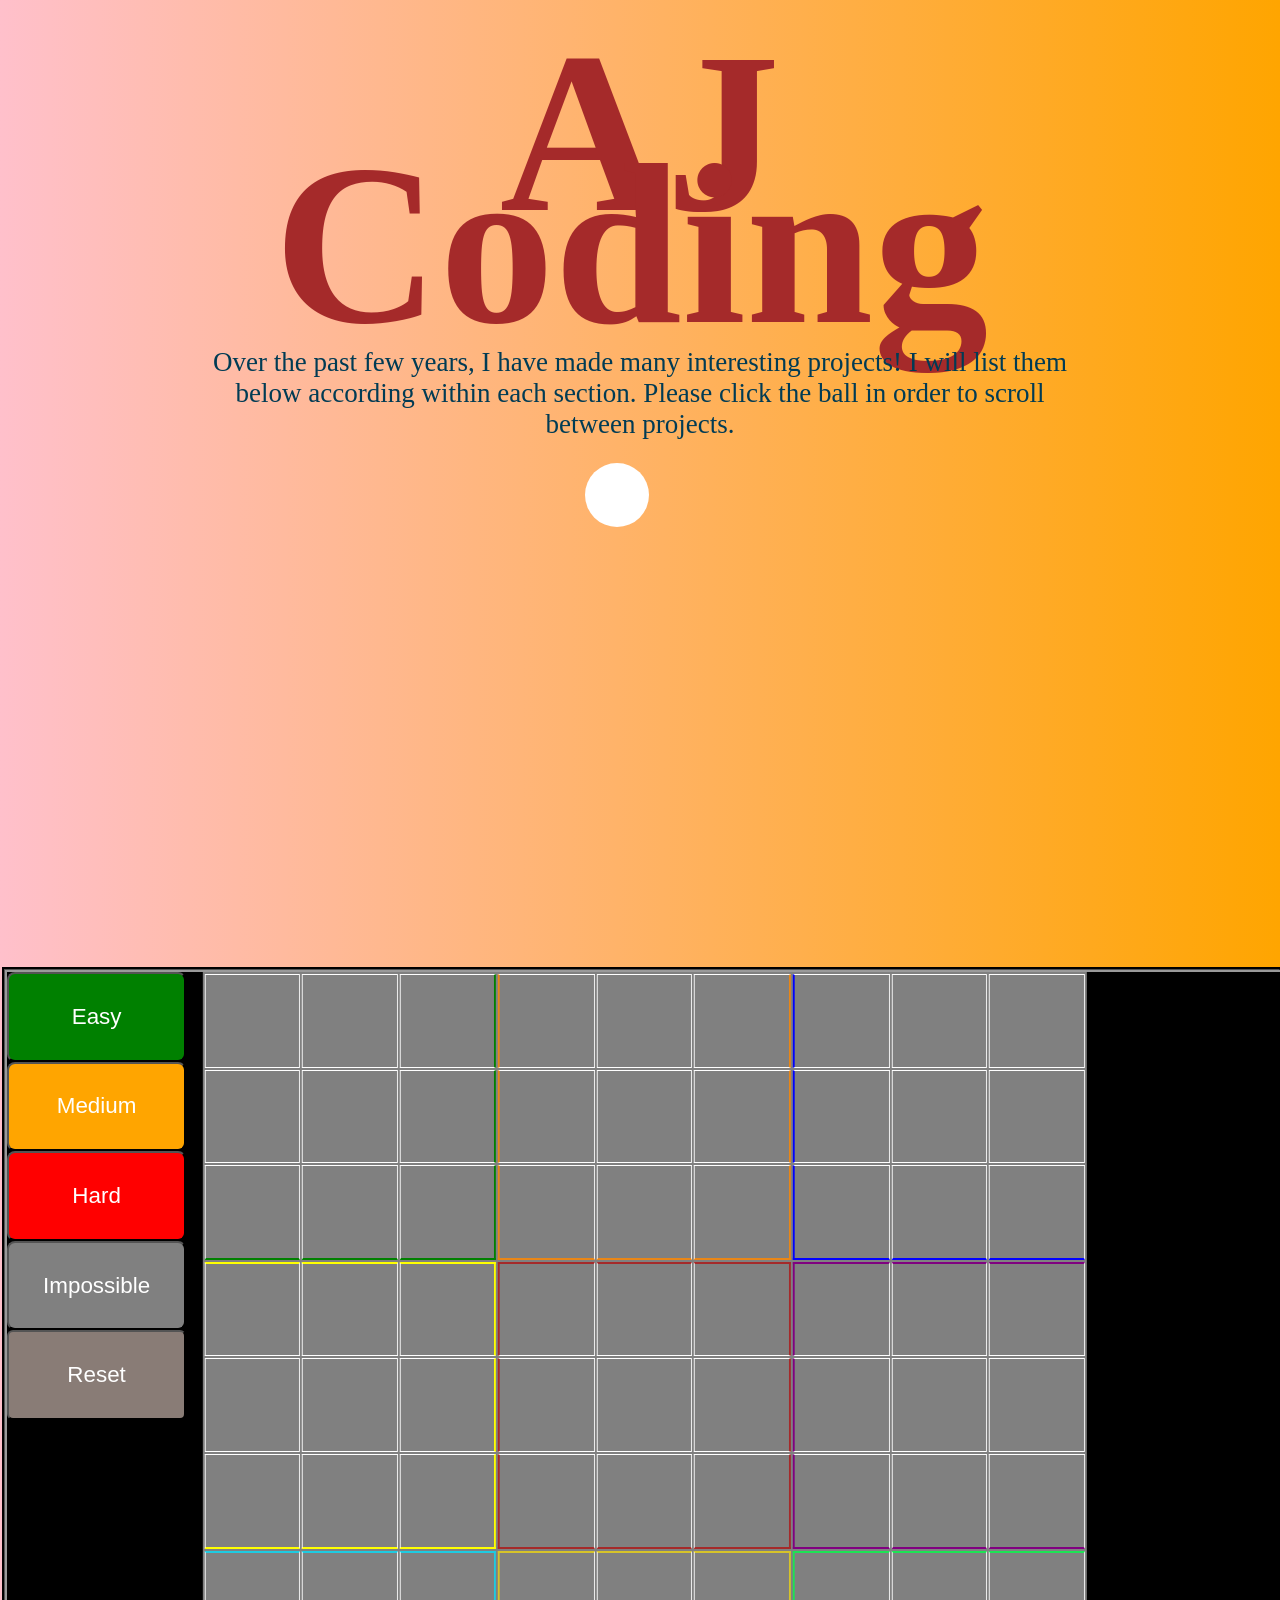
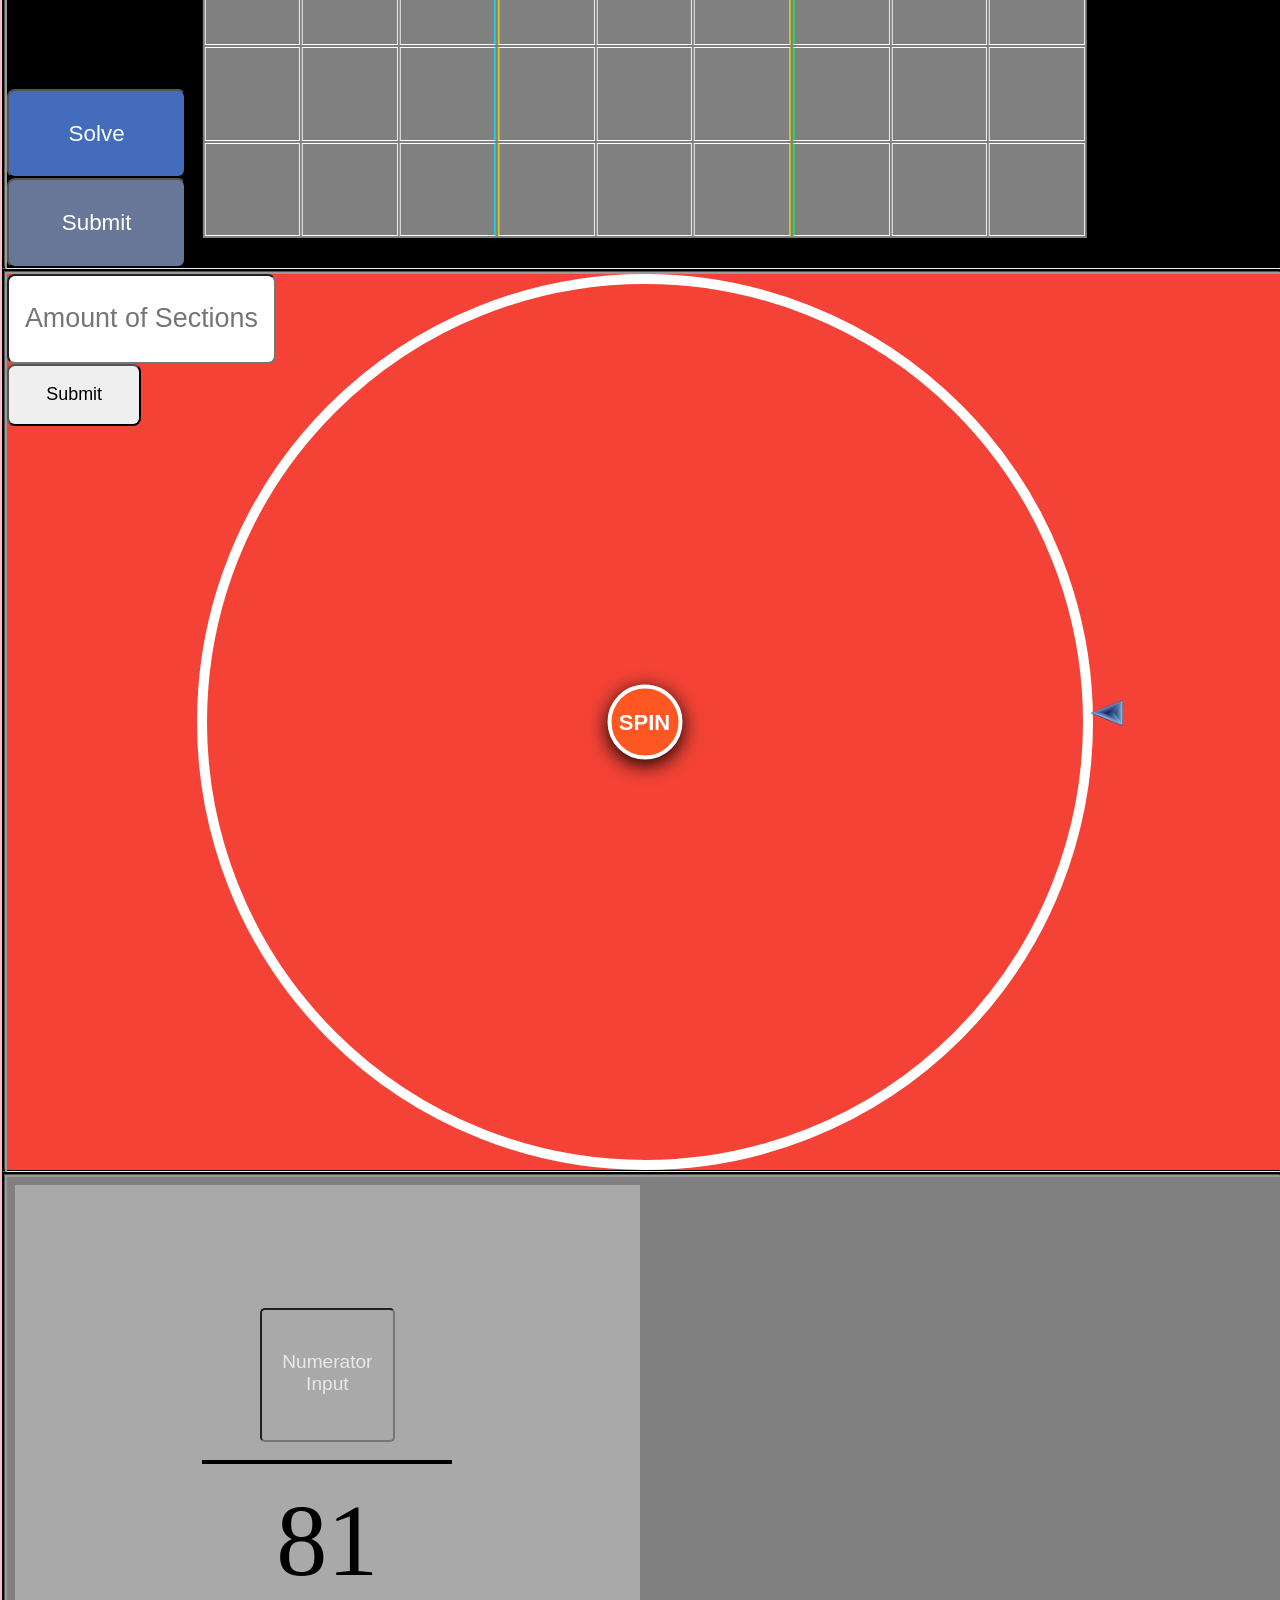
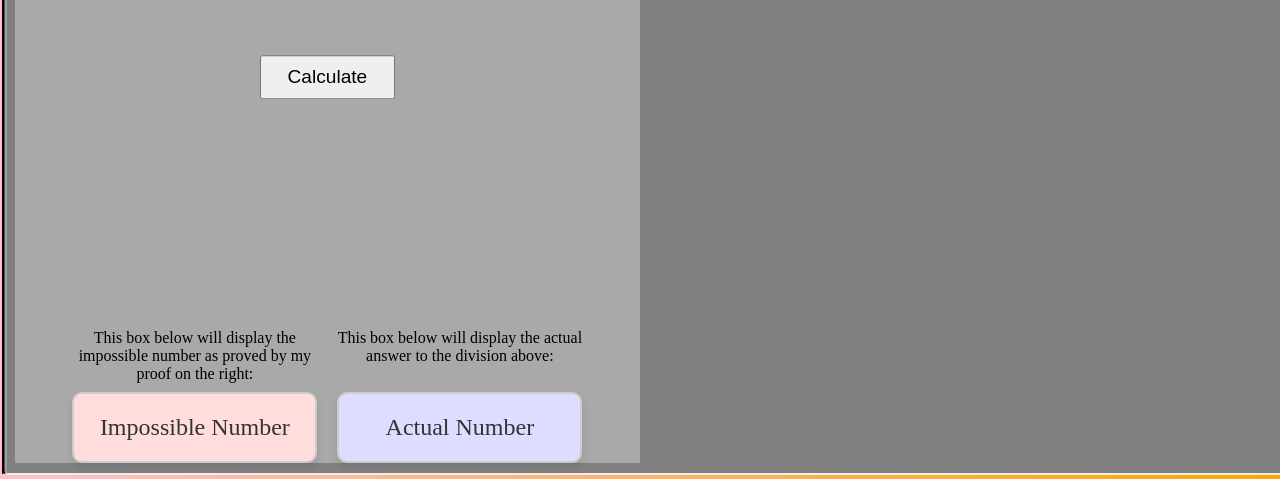
==== index.html @ 757e00d0 "Add files via upload" ====
<!DOCTYPE html>
<html>
    <head>
        <title>AJCoding Portfolio</title>
        <link rel="stylesheet" href="Css/Index.css" type="text/css">  <!--Links CSS -->
		<script src="https://ajax.googleapis.com/ajax/libs/jquery/3.3.1/jquery.min.js"></script>  <!--enables Javascript -->
        <script src="Javascript/Index.js" defer></script> 
        <meta name="viewport" content="width=device-width, initial-scale=1.0">
    </head>   
    <body onload="myRandomDiv()">
        
        <!--this is the top section where it has the page title-->
        <section id="section0">
            <div id="AJCoding">
                <h1>AJ</h1>
                <h1 id="Coding">Coding</h1>
            </div>
            <p id="intro">Over the past few years, I have made many interesting projects! I will list them below according within each section. Please click the ball in order to scroll between projects.</p>
        </section>
        
        
        <!--
        Can put as many sections as you have projects that you would like to show off. All you have to do
        is just copy and paste a section below and change the id to the next number.
        -->
        <section class="section" id="section1">
            <iframe src="Sudoku.html" style="width:99.6vw; height:99.6vh; padding: 0px; margin: 0px;"></iframe>
        </section>

        <section class="section" id="section2">
            <iframe src="Spinner.html" style="width:99.6vw; height:99.6vh; padding: 0px; margin: 0px;"></iframe>
        </section>

        <section class="section" id="section3">
            <iframe src="AaronsProof.html" style="width:99.6vw; height:99.6vh; padding: 0px; margin: 0px;"></iframe>
        </section>


        <!--Ball that scrolls between projects-->
        <a id="BallLink">
            <button class="ball"><strong>CLICK ME</strong></button>
        </a>
    </body>
</html>
---- Css/Index.css ----
html{
        scroll-behavior: smooth;
    }
    
    body{
        overflow:hidden;
        transition: duration 5s;
        color:#003b54;
        background-image: linear-gradient(to right, pink , orange);
        text-align: center;
        
    }

    #intro{
        font-size:3vmin;
        position:relative;
        padding-top: 25vw;
        margin-left:15%;
        margin-right: 15%;
    }
    
    h1{
        margin:0px;
        padding:0px;
    }

    #AJCoding{
        top:30vh;
        font-size:17vmin;
        position:absolute;
        margin:0px;
        padding:0px;
        color:Brown;
        font-family:MAGNETOB;
        top:0px;
        left: 50%;
        transform: translate(-50%, 0%);   
    }

    #Coding{
        transform: translate(-1vmin, -17vmin); 
    }
        
    .section{
        position:relative;
        left:-.5vw;
        top:500px;
        background-color: white;
        width: 99.6vw;
        height: 99.6vh;
        border: groove black;
        padding: 0px;
        margin: 0px;
        /*margin-top: 100%; */
        
    }
    
    .ball{
        border-radius: 50%;
        height:4rem;
        width:4rem;
        background-color:white;
        font-family:'Franklin Gothic Medium', 'Arial Narrow', Arial, sans-serif;
        font-size: 16px;
        top:50%;
        left:50%;
        display: inline-block;
        position: absolute;
        color:white;
        animation:blink 15s infinite;
        -webkit-animation:blink 15s infinite;
        transition: transform 2s;
        animation-timing-function: linear;
        border:none;
        cursor: pointer;
        /*makes it so you can't select the text inside the ball on accident for every browser*/
        -webkit-user-select: none; /* Safari */
        -ms-user-select: none; /* IE 10 and IE 11 */
        user-select: none;

        /*
        animation-duration: 10s;
        animation-delay: 10s;
        */
    }
    
    iframe{
        text-align:center;
    }
            
    @keyframes blink {
        0% {
            background:black;   
        }
        20%{
            background:grey;          
        }
        40%{
            background:#7e97e6;         
        }
        60%{
            background:#273b7a;         
        }
        80%{
            background:#162040;          
        }
        100%{
            background:black;         
        }            
    }
         
    @-webkit-keyframes blink {
        0% {
            background:black;       
        }
        20%{
            background:grey;        
        }
        40%{
            background:#7e97e6;          
        }
        60%{
            background:#273b7a;         
        }
        80%{
            background:#162040;          
        }
        100%{
            background:black;         
        }         
    }

/*
    max-width: 1440px
*/

    @media (aspect-ratio:1.7777/1){
        body{
            color:white;      
        }
    }

    @font-face {
		font-family: MAGNETOB;
		src: url('../CustomFonts/MAGNETOB.ttf');
	}
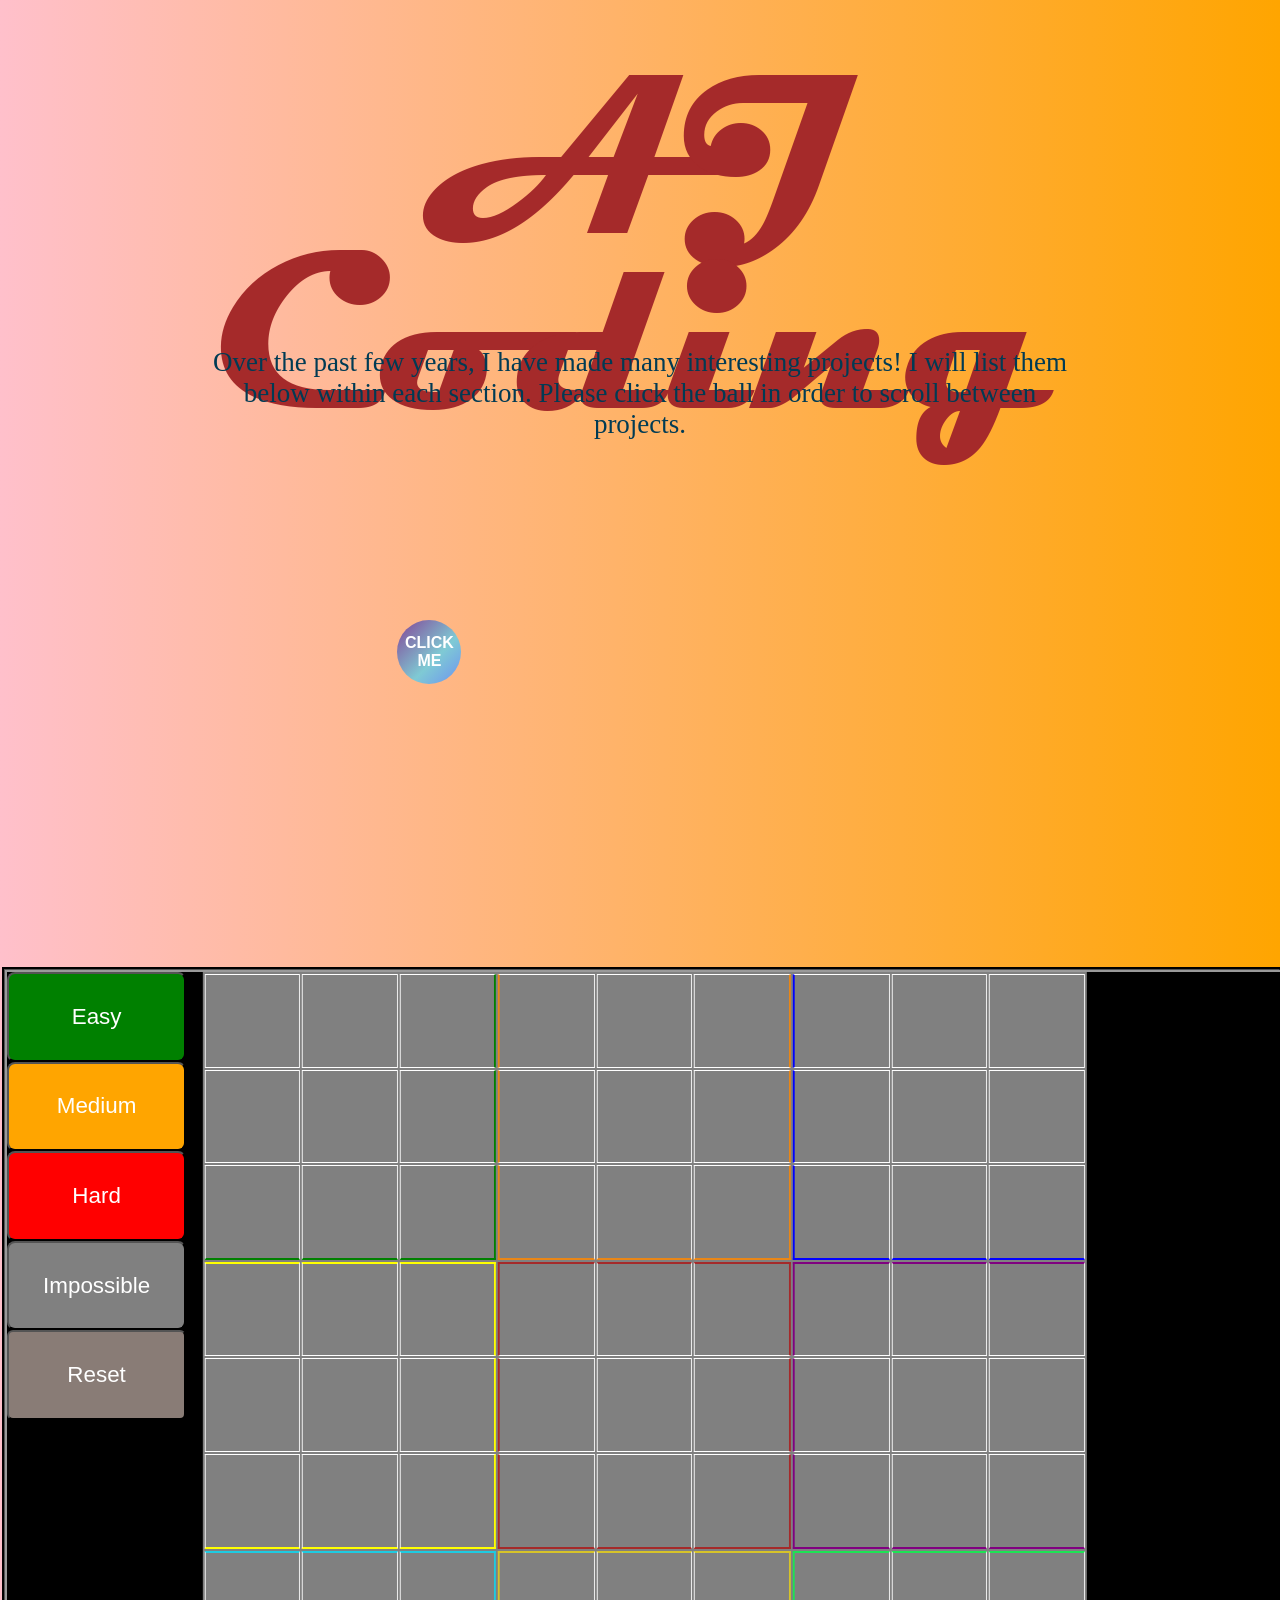
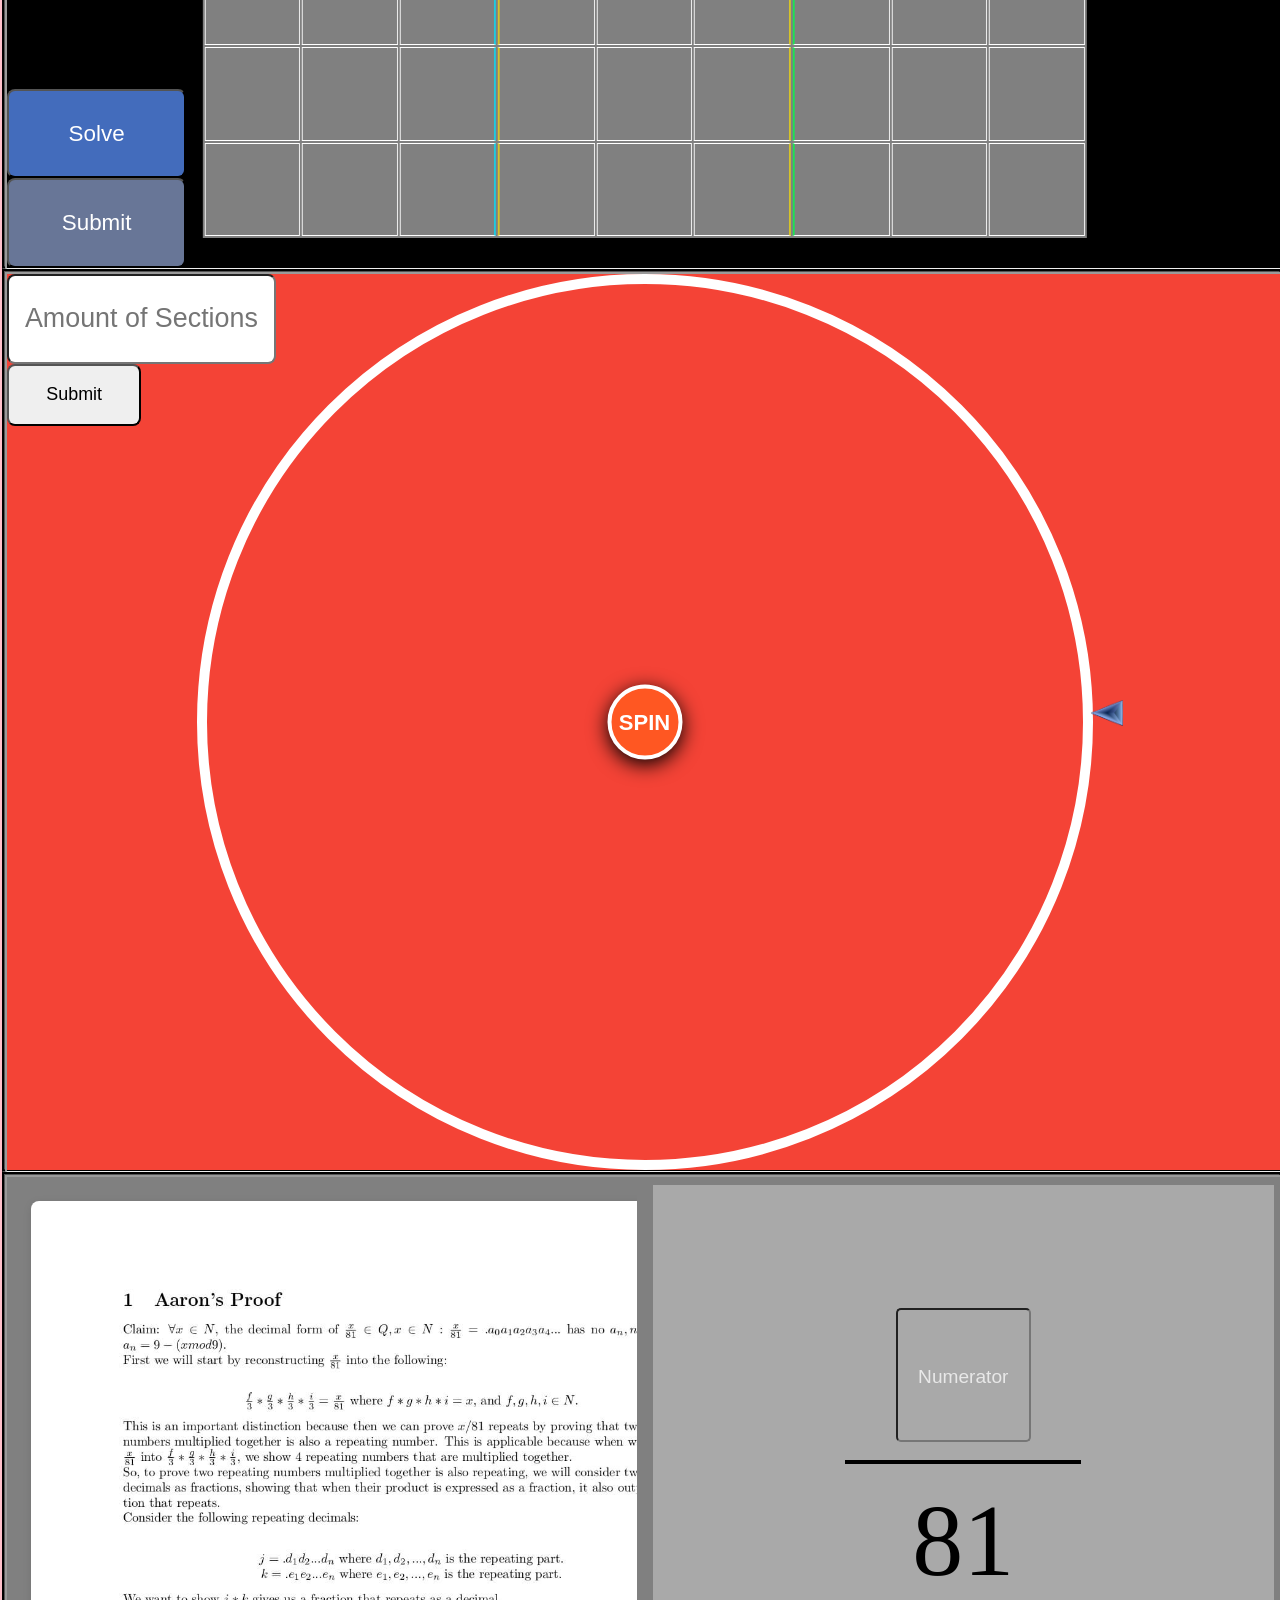
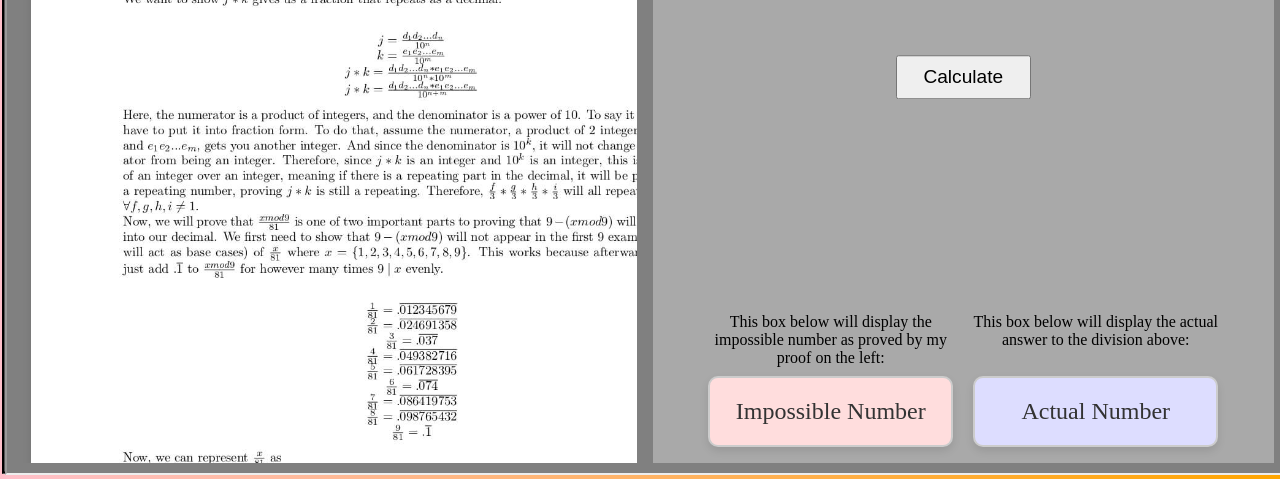
==== commit 39fd2fa0: "Update index.html" ====
--- a/index.html
+++ b/index.html
@@ -15,7 +15,8 @@
                 <h1>AJ</h1>
                 <h1 id="Coding">Coding</h1>
             </div>
-            <p id="intro">Over the past few years, I have made many interesting projects! I will list them below according within each section. Please click the ball in order to scroll between projects.</p>
+            <p id="intro">Over the past few years, I have made many interesting projects! I will list them below within each section. 
+		    Please click the ball in order to scroll between projects.</p>
         </section>
         
         
@@ -41,4 +42,4 @@
             <button class="ball"><strong>CLICK ME</strong></button>
         </a>
     </body>
-</html>+</html>
--- a/Css/Index.css
+++ b/Css/Index.css
@@ -67,8 +67,11 @@
         display: inline-block;
         position: absolute;
         color:white;
-        animation:blink 15s infinite;
-        -webkit-animation:blink 15s infinite;
+
+        background: linear-gradient(-45deg, #6376ff, #7fcad4, #834296, #6376ff, #7fcad4, #834296);
+        background-size: 300% 300%;
+        animation: gradientMove 10s linear infinite;
+
         transition: transform 2s;
         animation-timing-function: linear;
         border:none;
@@ -83,56 +86,22 @@
         animation-delay: 10s;
         */
     }
+
+    
+    @keyframes gradientMove {
+    0% {
+        background-position: 0% 0%;
+    }
+    100% {
+        background-position: 89.5% 89.5%;
+    }
+    }
+
     
     iframe{
         text-align:center;
     }
             
-    @keyframes blink {
-        0% {
-            background:black;   
-        }
-        20%{
-            background:grey;          
-        }
-        40%{
-            background:#7e97e6;         
-        }
-        60%{
-            background:#273b7a;         
-        }
-        80%{
-            background:#162040;          
-        }
-        100%{
-            background:black;         
-        }            
-    }
-         
-    @-webkit-keyframes blink {
-        0% {
-            background:black;       
-        }
-        20%{
-            background:grey;        
-        }
-        40%{
-            background:#7e97e6;          
-        }
-        60%{
-            background:#273b7a;         
-        }
-        80%{
-            background:#162040;          
-        }
-        100%{
-            background:black;         
-        }         
-    }
-
-/*
-    max-width: 1440px
-*/
 
     @media (aspect-ratio:1.7777/1){
         body{
@@ -141,7 +110,6 @@
     }
 
     @font-face {
+		src: url('../CustomFonts/MAGNETOB.TTF');
 		font-family: MAGNETOB;
-		src: url('../CustomFonts/MAGNETOB.ttf');
 	}
-
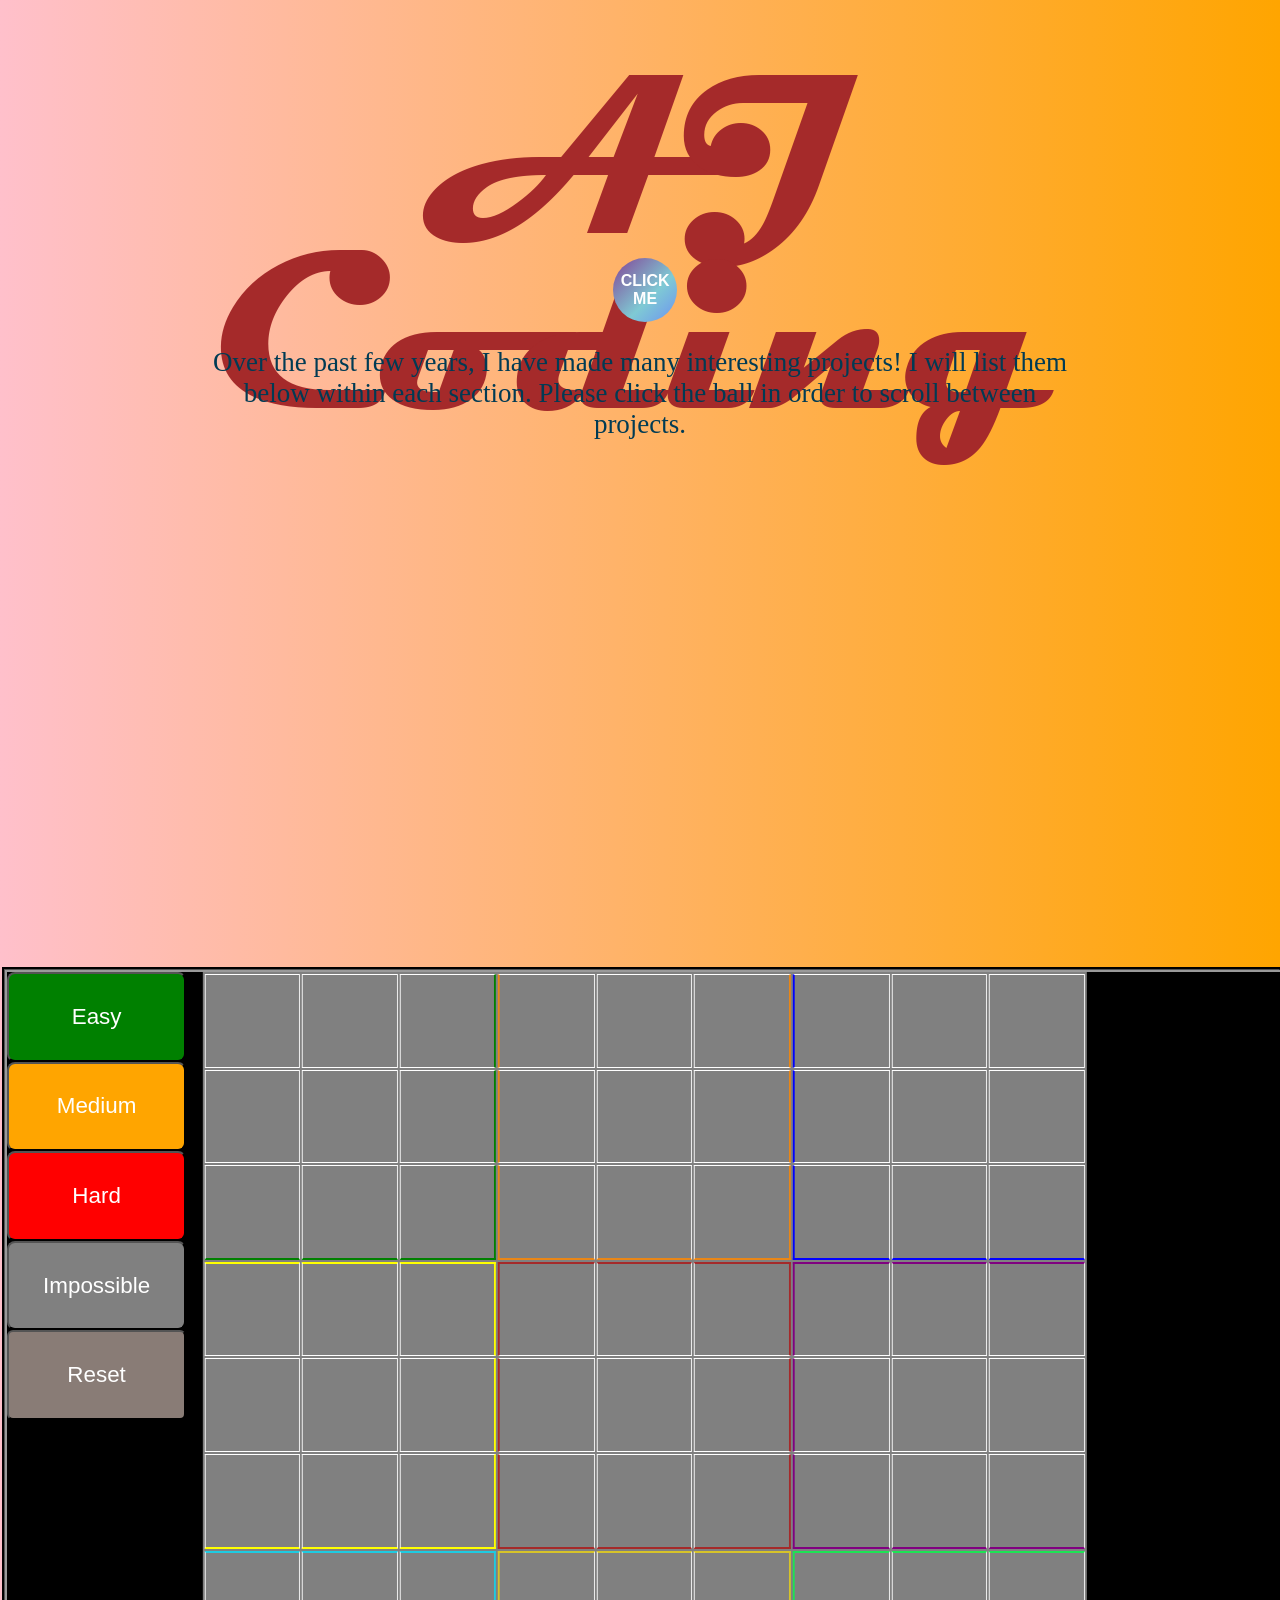
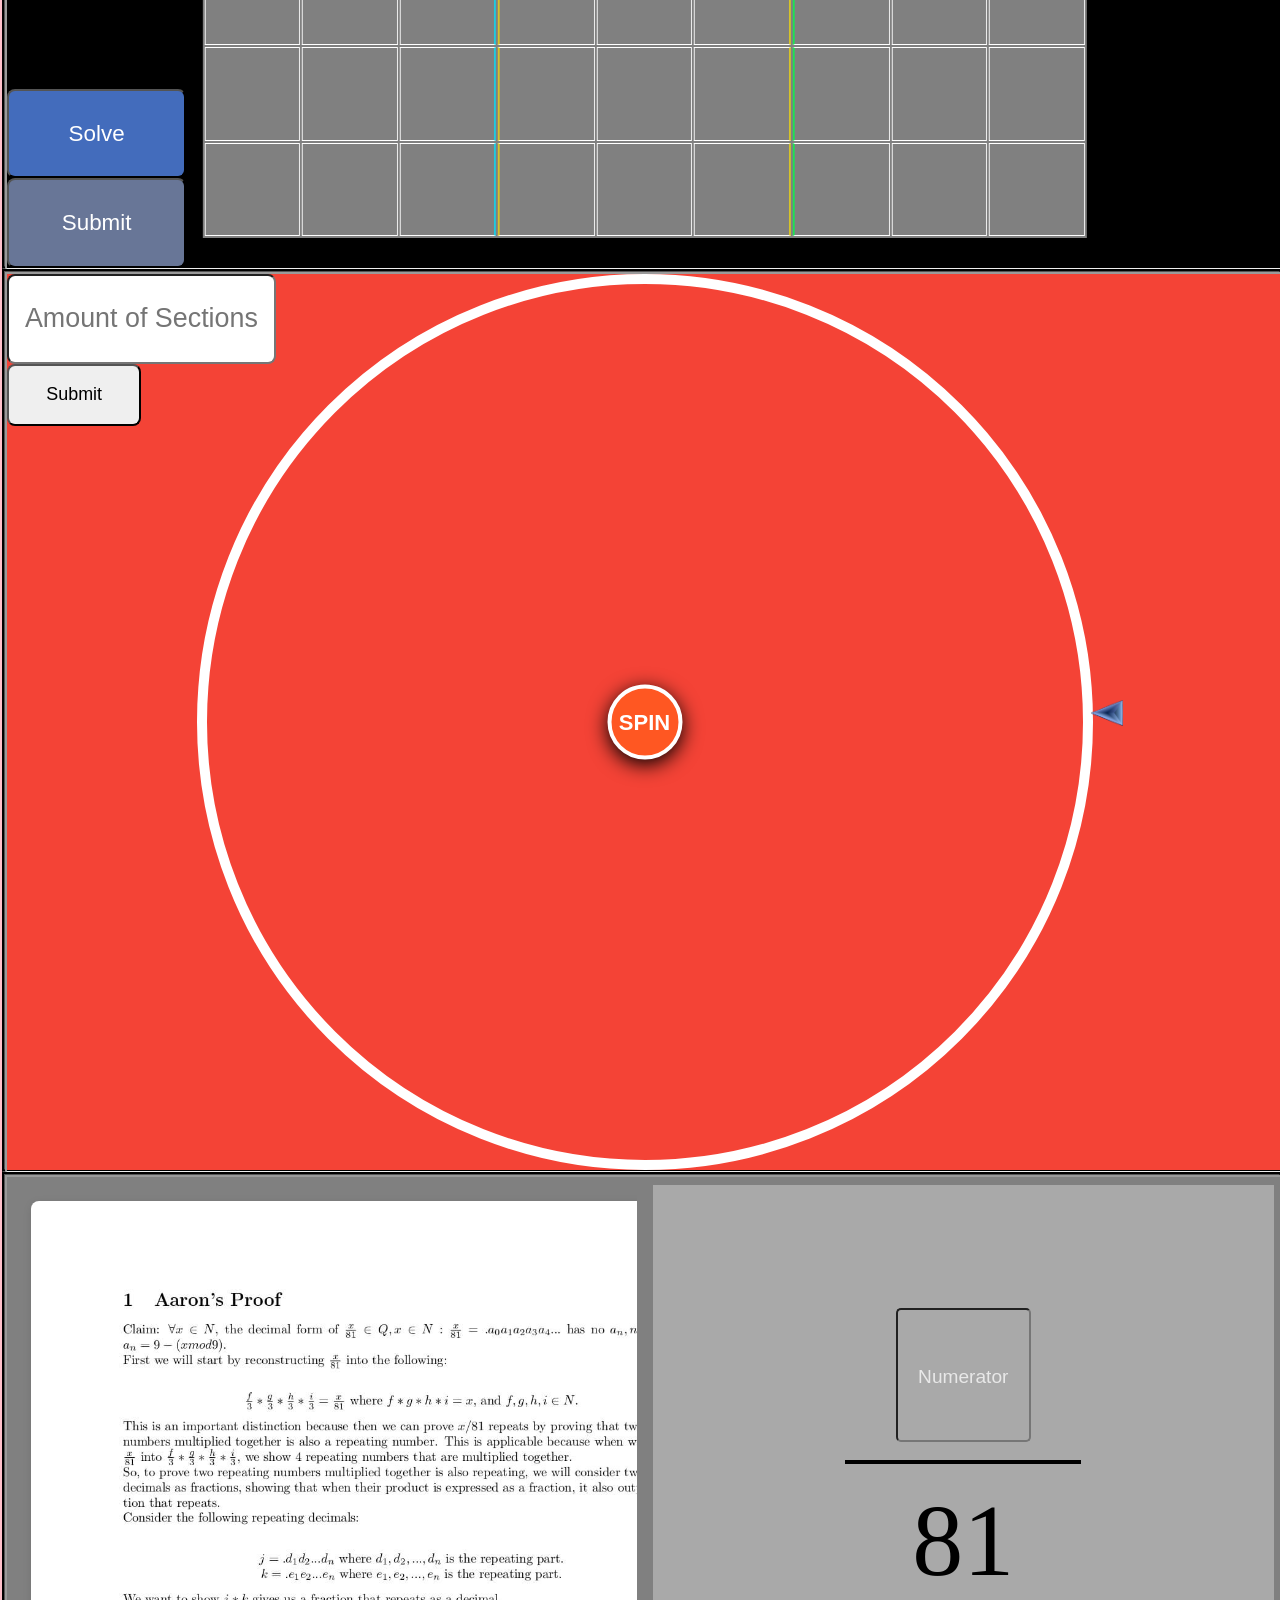
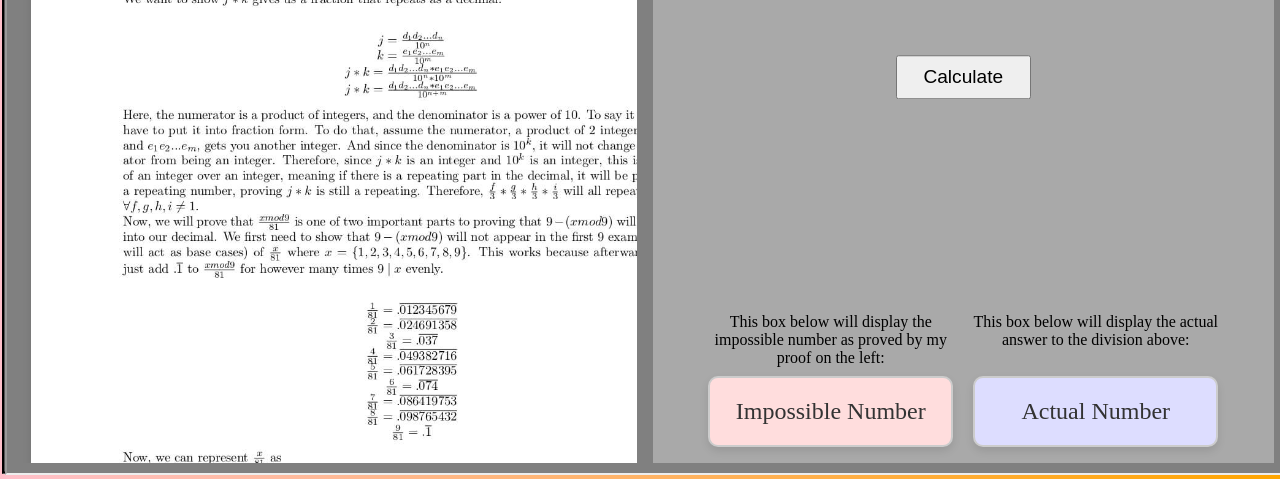
==== commit b580c1bd: "Update index.html" ====
--- a/index.html
+++ b/index.html
@@ -16,7 +16,8 @@
                 <h1 id="Coding">Coding</h1>
             </div>
             <p id="intro">Over the past few years, I have made many interesting projects! I will list them below within each section. 
-		    Please click the ball in order to scroll between projects.</p>
+		    Please click the ball in order to scroll between projects.
+	    </p>
         </section>
         
         
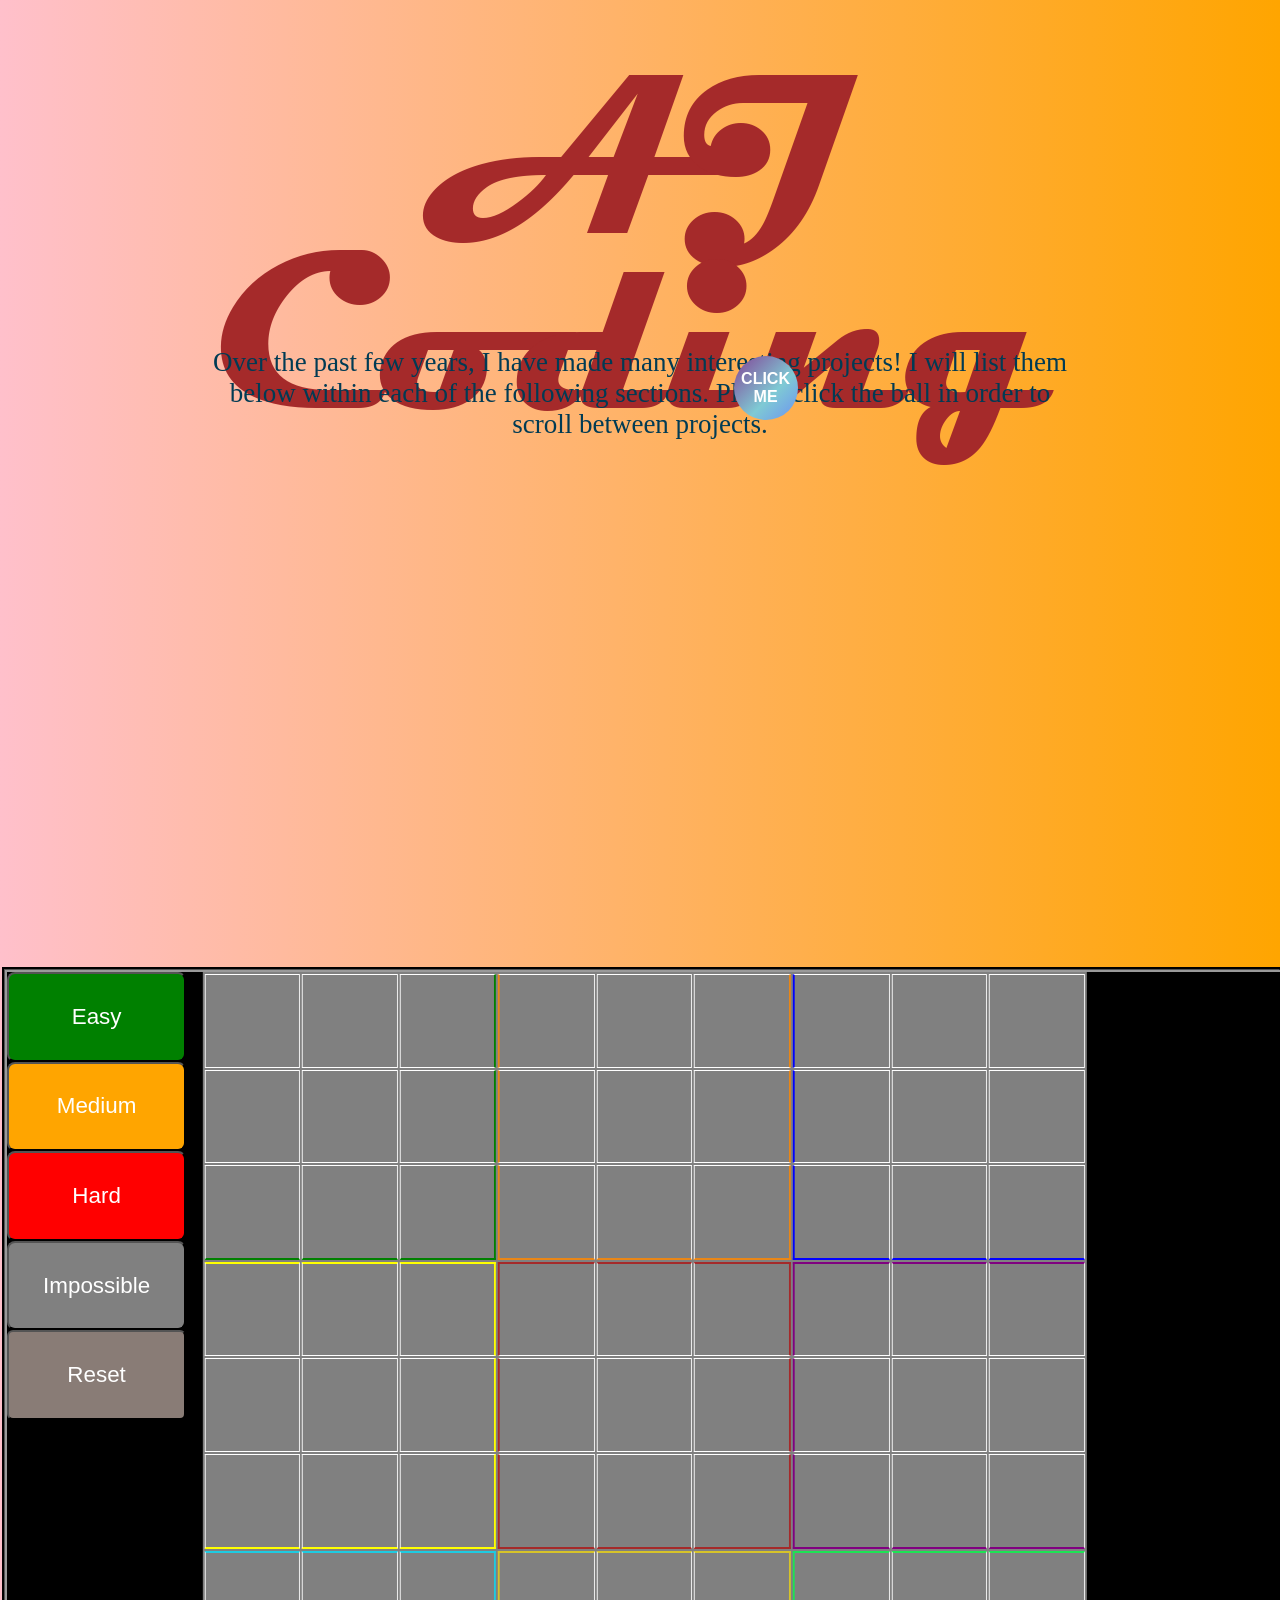
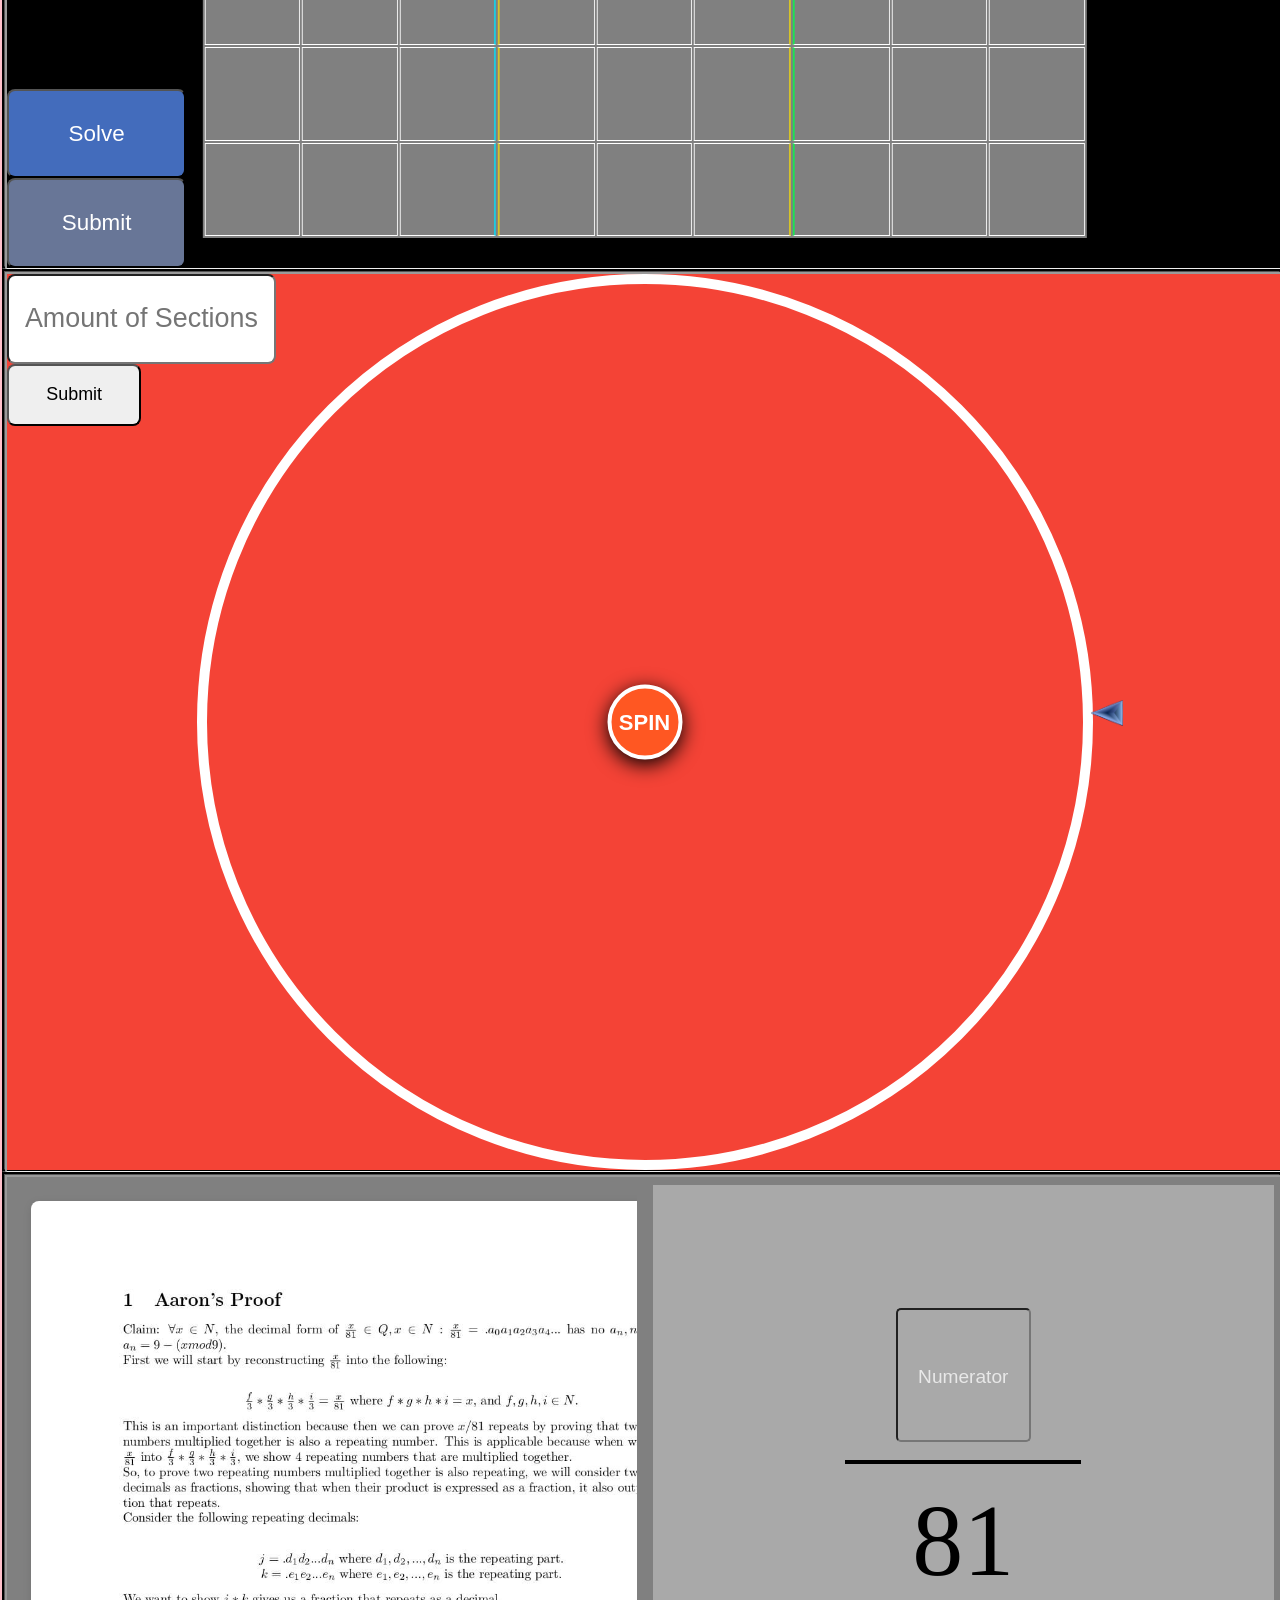
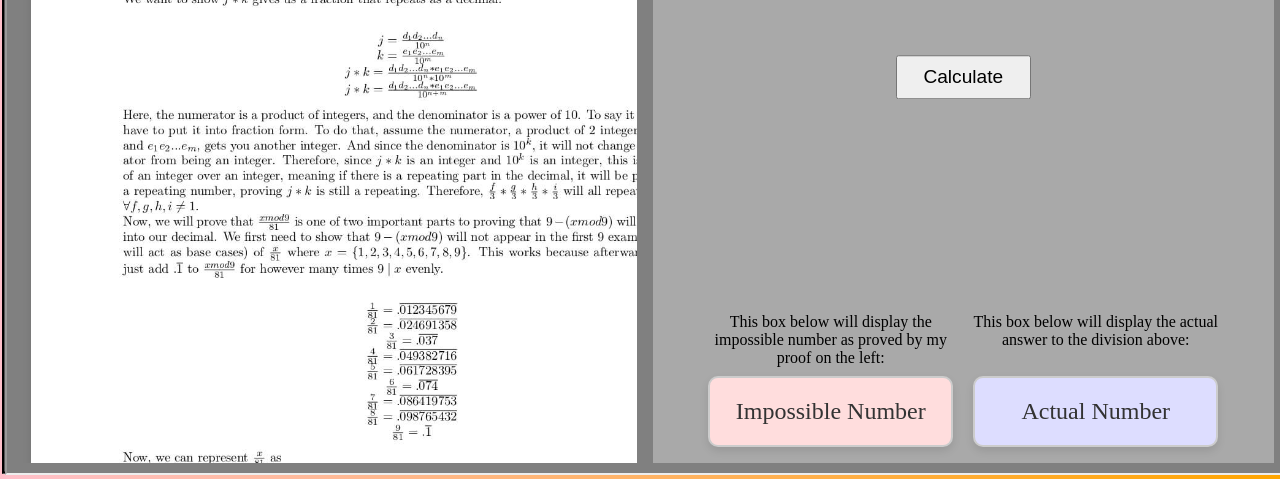
==== commit 84bb28f9: "Update index.html more clear wording" ====
--- a/index.html
+++ b/index.html
@@ -15,7 +15,8 @@
                 <h1>AJ</h1>
                 <h1 id="Coding">Coding</h1>
             </div>
-            <p id="intro">Over the past few years, I have made many interesting projects! I will list them below within each section. 
+            <p id="intro">Over the past few years, I have made many interesting projects! 
+		    I will list them below within each of the following sections. 
 		    Please click the ball in order to scroll between projects.
 	    </p>
         </section>
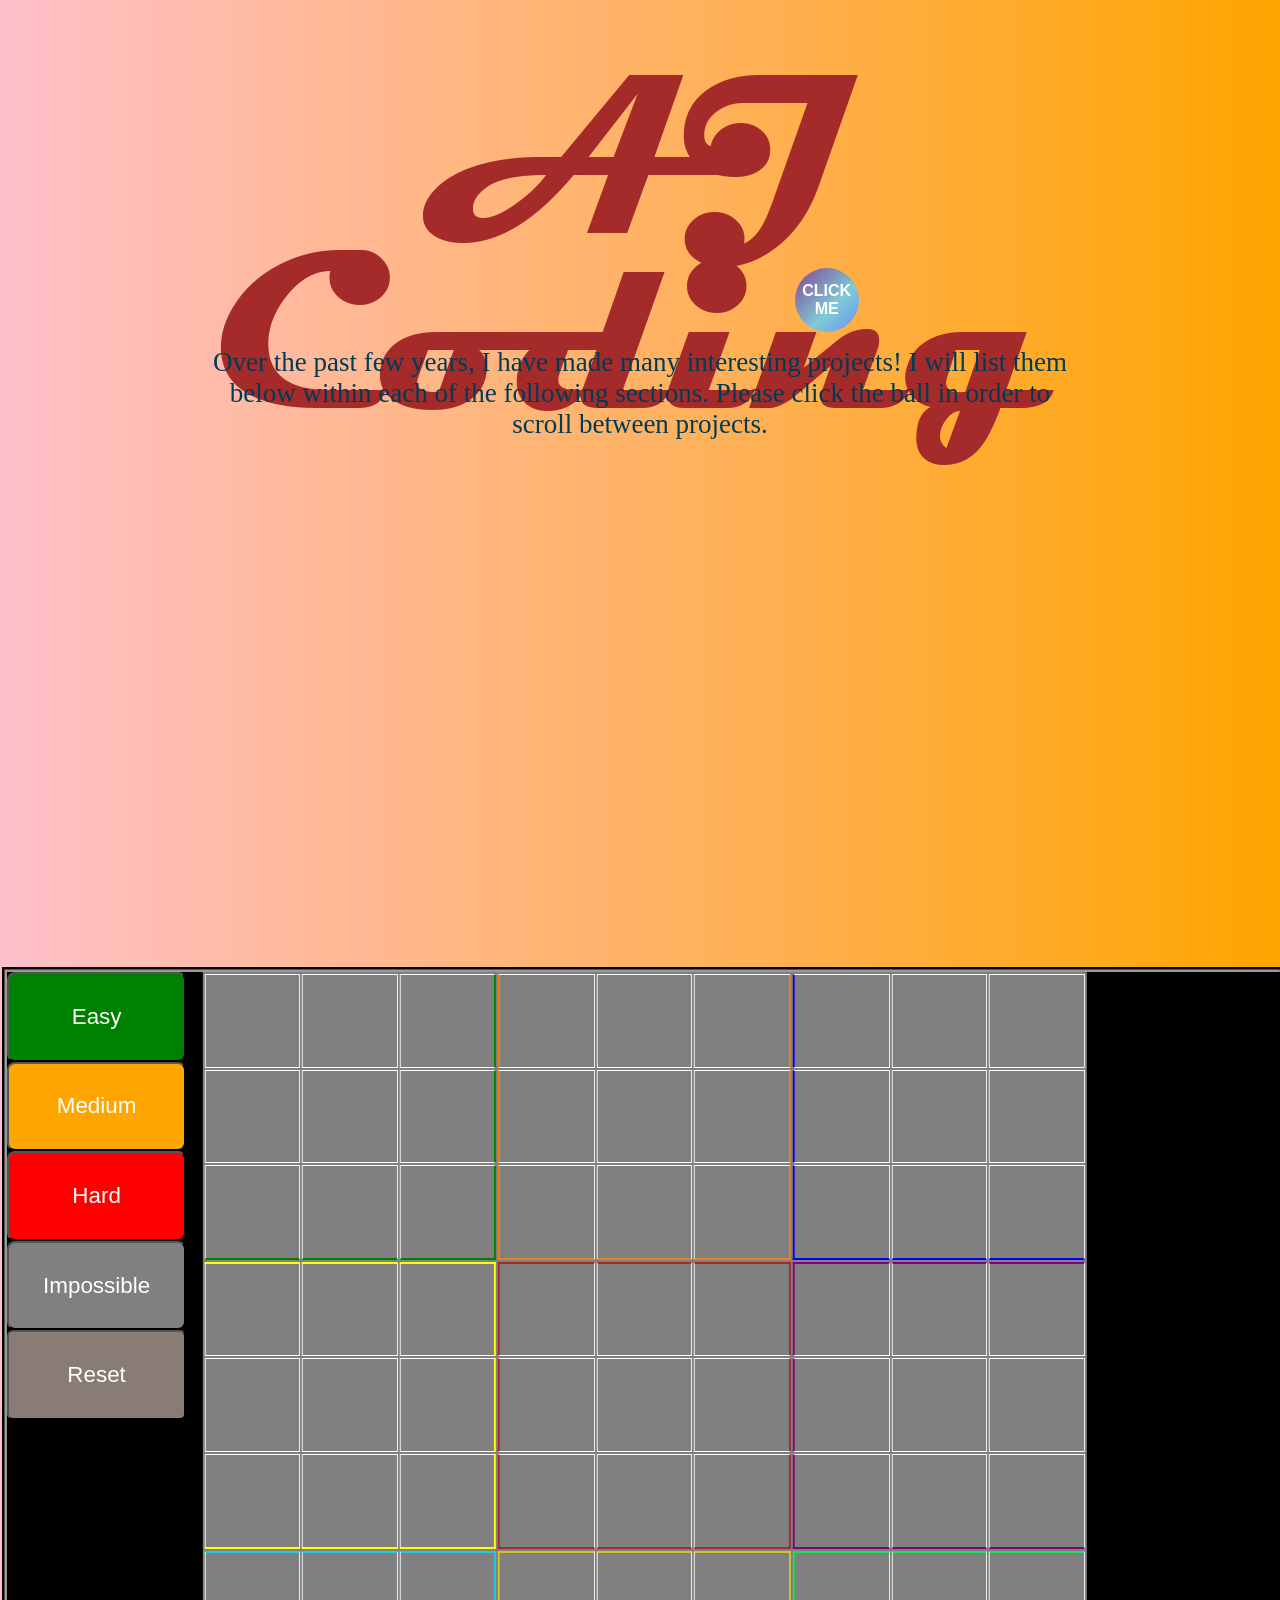
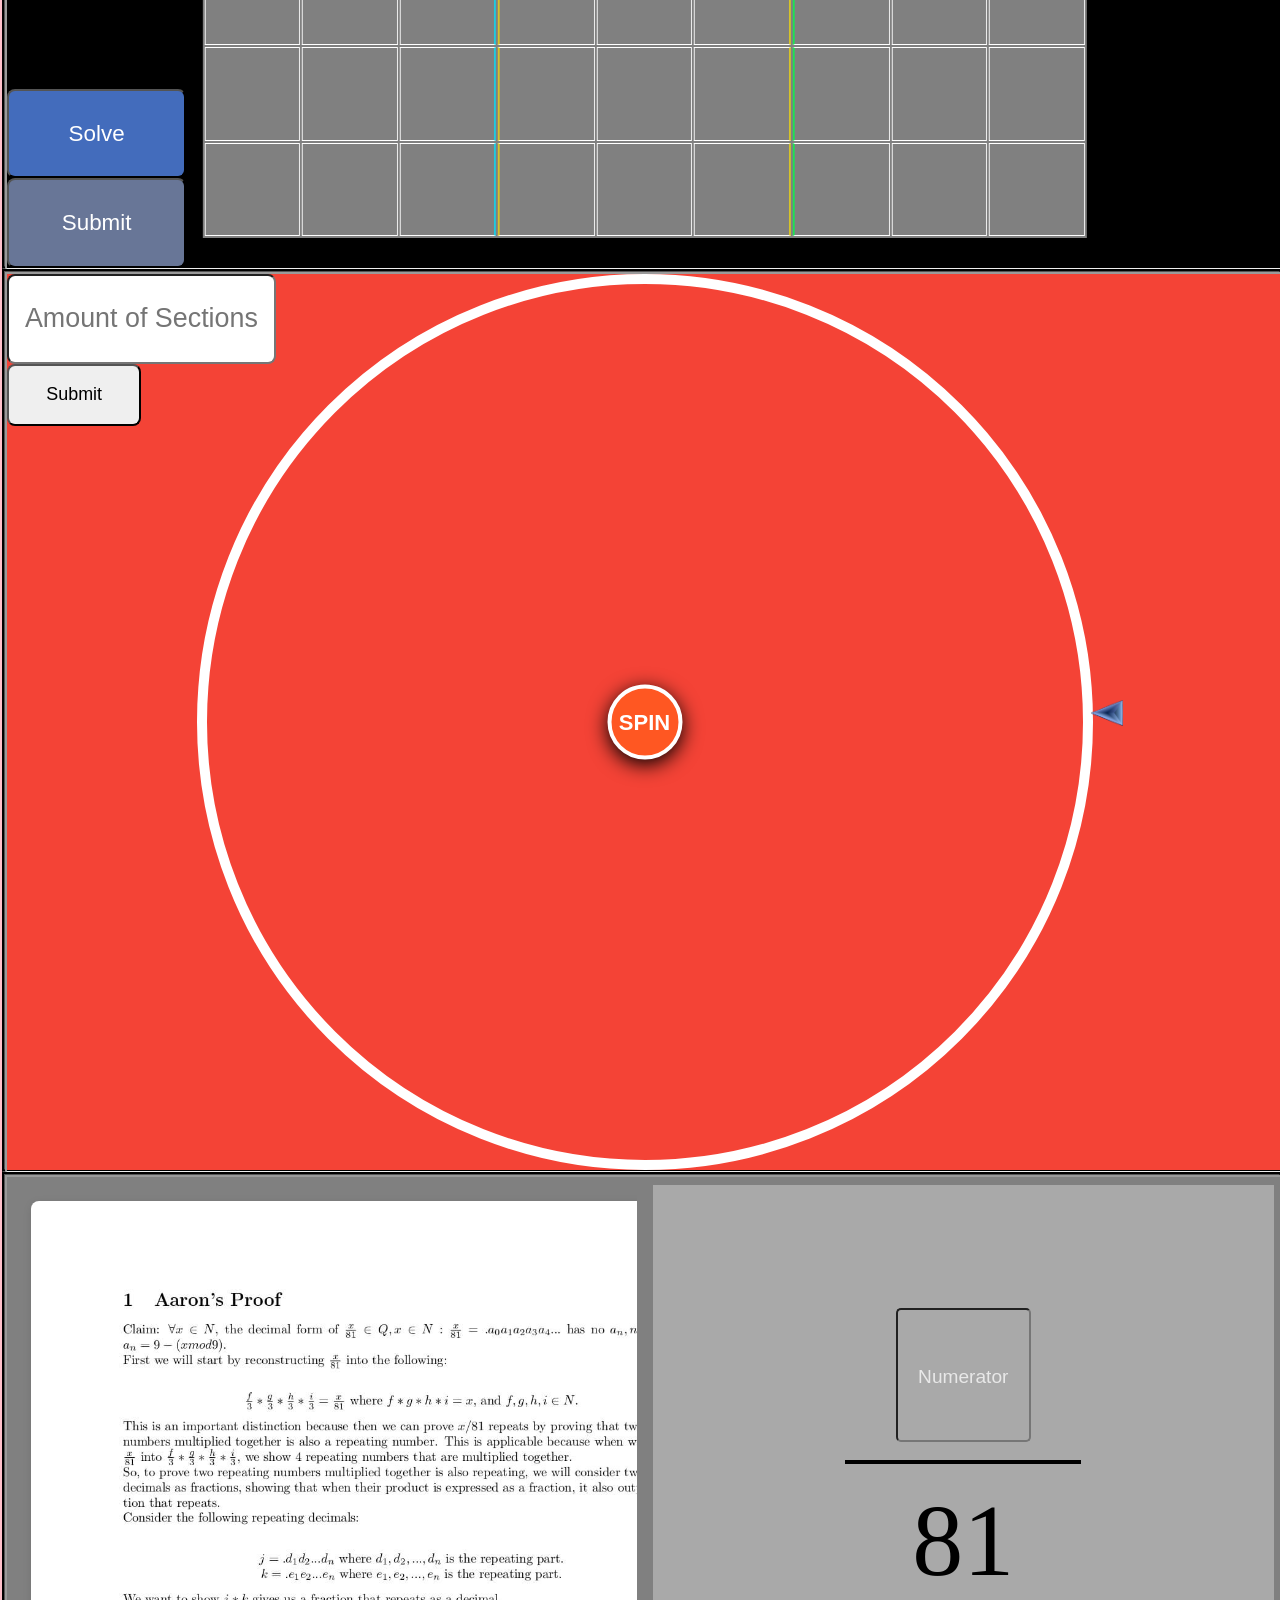
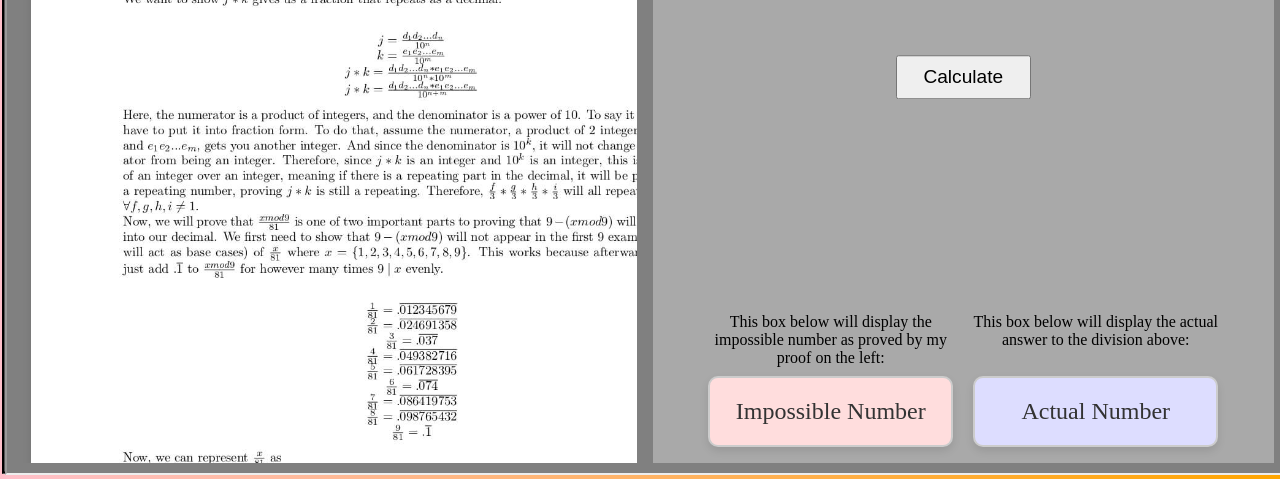
==== commit 62a0b1d7: "Update index.html" ====
--- a/index.html
+++ b/index.html
@@ -15,10 +15,11 @@
                 <h1>AJ</h1>
                 <h1 id="Coding">Coding</h1>
             </div>
-            <p id="intro">Over the past few years, I have made many interesting projects! 
-		    I will list them below within each of the following sections. 
-		    Please click the ball in order to scroll between projects.
-	    </p>
+            <p id="intro">
+				Over the past few years, I have made many interesting projects! 
+		    	I will list them below within each of the following sections. 
+		    	Please click the ball in order to scroll between projects.
+	    	</p>
         </section>
         
         
@@ -45,3 +46,4 @@
         </a>
     </body>
 </html>
+
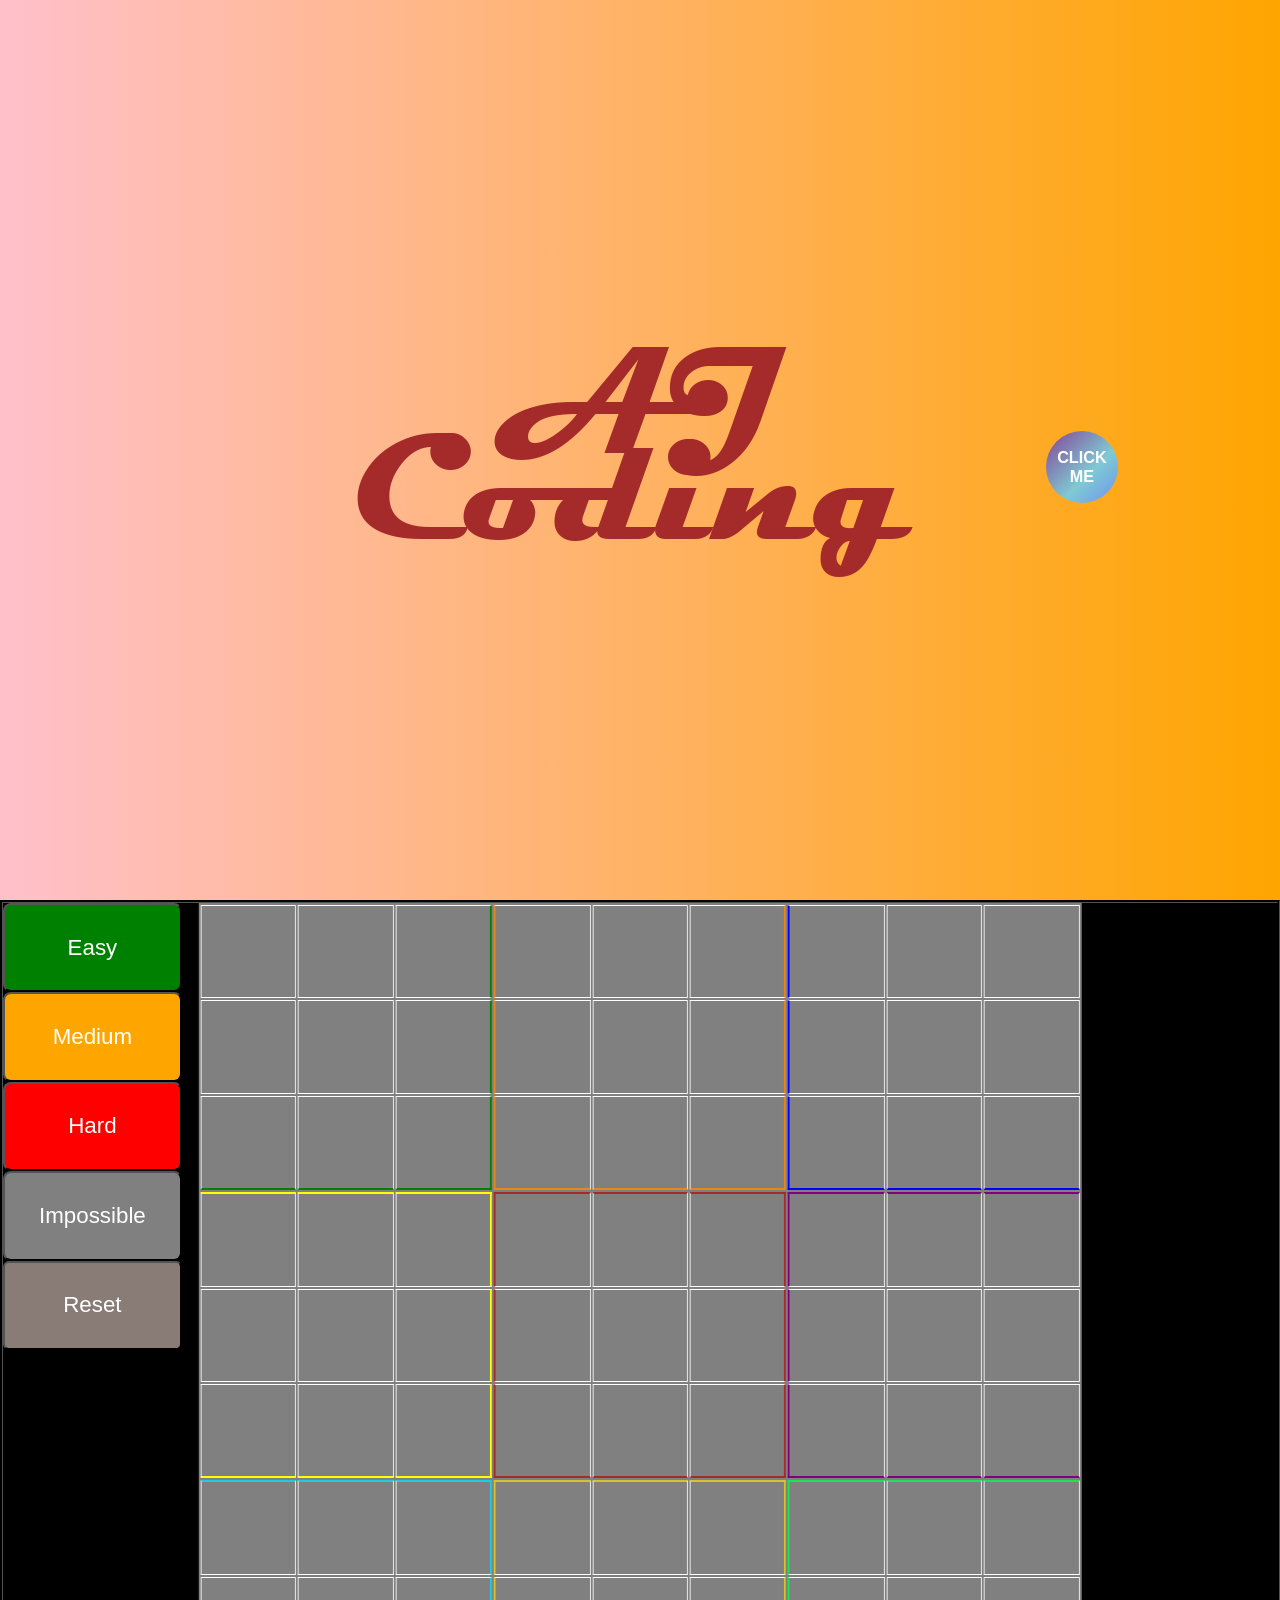
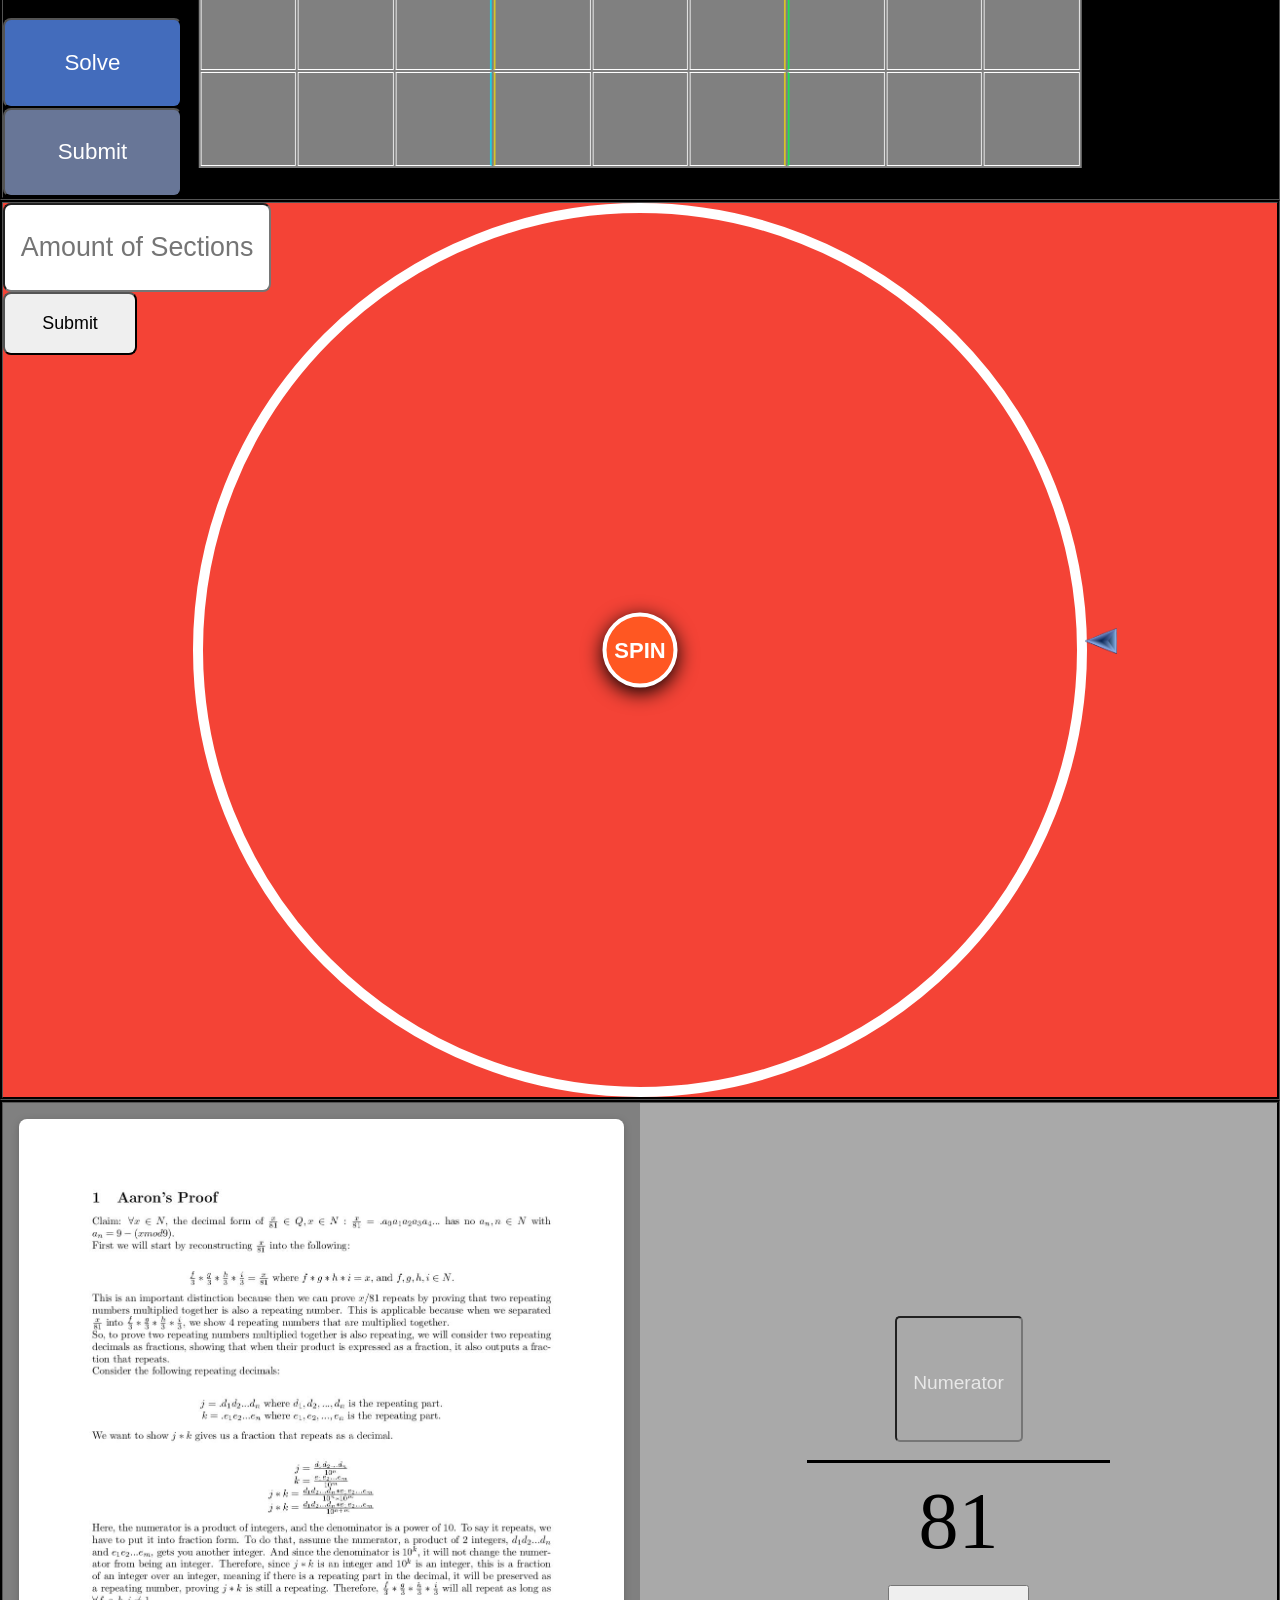
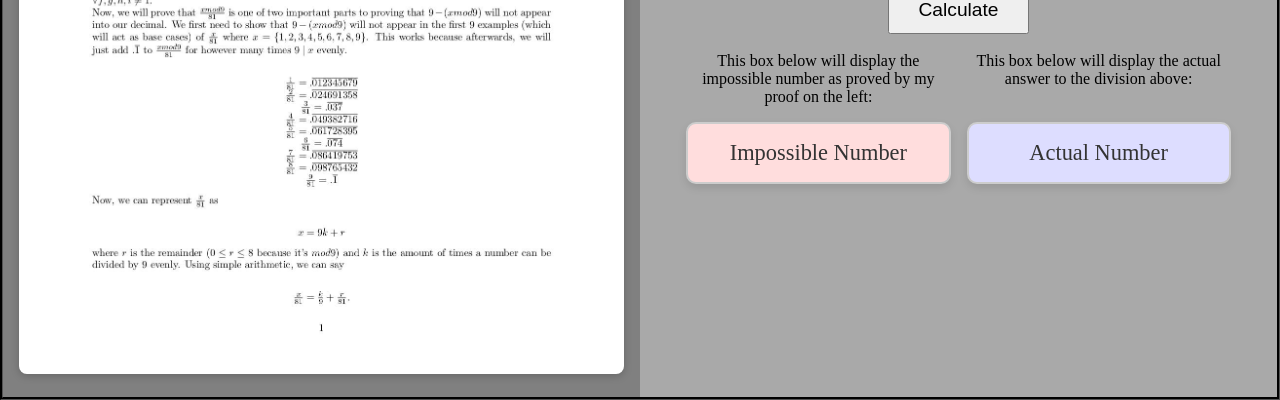
==== commit 292d3685: "updated files and folder structure" ====
--- a/index.html
+++ b/index.html
@@ -1,49 +1,47 @@
-<!DOCTYPE html>
-<html>
-    <head>
-        <title>AJCoding Portfolio</title>
-        <link rel="stylesheet" href="Css/Index.css" type="text/css">  <!--Links CSS -->
-		<script src="https://ajax.googleapis.com/ajax/libs/jquery/3.3.1/jquery.min.js"></script>  <!--enables Javascript -->
-        <script src="Javascript/Index.js" defer></script> 
-        <meta name="viewport" content="width=device-width, initial-scale=1.0">
-    </head>   
-    <body onload="myRandomDiv()">
-        
-        <!--this is the top section where it has the page title-->
-        <section id="section0">
-            <div id="AJCoding">
-                <h1>AJ</h1>
-                <h1 id="Coding">Coding</h1>
-            </div>
-            <p id="intro">
-				Over the past few years, I have made many interesting projects! 
-		    	I will list them below within each of the following sections. 
-		    	Please click the ball in order to scroll between projects.
-	    	</p>
-        </section>
-        
-        
-        <!--
-        Can put as many sections as you have projects that you would like to show off. All you have to do
-        is just copy and paste a section below and change the id to the next number.
-        -->
-        <section class="section" id="section1">
-            <iframe src="Sudoku.html" style="width:99.6vw; height:99.6vh; padding: 0px; margin: 0px;"></iframe>
-        </section>
-
-        <section class="section" id="section2">
-            <iframe src="Spinner.html" style="width:99.6vw; height:99.6vh; padding: 0px; margin: 0px;"></iframe>
-        </section>
-
-        <section class="section" id="section3">
-            <iframe src="AaronsProof.html" style="width:99.6vw; height:99.6vh; padding: 0px; margin: 0px;"></iframe>
-        </section>
-
-
-        <!--Ball that scrolls between projects-->
-        <a id="BallLink">
-            <button class="ball"><strong>CLICK ME</strong></button>
-        </a>
-    </body>
-</html>
-
+<!DOCTYPE html>
+<html>
+    <head>
+        <title>AJCoding Portfolio</title>
+        <link rel="stylesheet" href="Css/Index.css" type="text/css">  <!--Links CSS -->
+		<script src="https://ajax.googleapis.com/ajax/libs/jquery/3.3.1/jquery.min.js"></script>  <!--enables Javascript -->
+        <script src="Javascript/Index.js" defer></script> 
+        <meta name="viewport" content="width=device-width, initial-scale=1.0">
+    </head>   
+    <body onload="myRandomDiv()">
+        
+        <!--this is the top section where it has the page title-->
+        <section id="section0">
+            <div id="AJCoding">
+                <h1>AJ</h1>
+                <h1 id="Coding">Coding</h1>
+            </div>
+            <!--<p id="intro">Over the past few years, I have made many interesting projects! 
+                I will list them below within each of the following sections. 
+                Please click the ball in order to scroll between projects.
+            </p>-->
+        </section>
+        
+        
+        <!--
+        Can put as many sections as you have projects that you would like to show off. All you have to do
+        is just copy and paste a section below and change the id to the next number.
+        -->
+        <section class="section" id="section1">
+            <iframe src="Sudoku.html"></iframe>
+        </section>
+
+        <section class="section" id="section2">
+            <iframe src="Spinner.html"></iframe>
+        </section>
+
+        <section class="section" id="section3">
+            <iframe src="AaronsProof.html"></iframe>
+        </section>
+
+
+        <!--Ball that scrolls between projects-->
+        <a id="BallLink">
+            <button class="ball"><strong>CLICK ME</strong></button>
+        </a>
+    </body>
+</html>
--- a/Css/Index.css
+++ b/Css/Index.css
@@ -1,115 +1,132 @@
-    html{
-        scroll-behavior: smooth;
-    }
-    
-    body{
-        overflow:hidden;
-        transition: duration 5s;
-        color:#003b54;
-        background-image: linear-gradient(to right, pink , orange);
-        text-align: center;
-        
-    }
-
-    #intro{
-        font-size:3vmin;
-        position:relative;
-        padding-top: 25vw;
-        margin-left:15%;
-        margin-right: 15%;
-    }
-    
-    h1{
-        margin:0px;
-        padding:0px;
-    }
-
-    #AJCoding{
-        top:30vh;
-        font-size:17vmin;
-        position:absolute;
-        margin:0px;
-        padding:0px;
-        color:Brown;
-        font-family:MAGNETOB;
-        top:0px;
-        left: 50%;
-        transform: translate(-50%, 0%);   
-    }
-
-    #Coding{
-        transform: translate(-1vmin, -17vmin); 
-    }
-        
-    .section{
-        position:relative;
-        left:-.5vw;
-        top:500px;
-        background-color: white;
-        width: 99.6vw;
-        height: 99.6vh;
-        border: groove black;
-        padding: 0px;
-        margin: 0px;
-        /*margin-top: 100%; */
-        
-    }
-    
-    .ball{
-        border-radius: 50%;
-        height:4rem;
-        width:4rem;
-        background-color:white;
-        font-family:'Franklin Gothic Medium', 'Arial Narrow', Arial, sans-serif;
-        font-size: 16px;
-        top:50%;
-        left:50%;
-        display: inline-block;
-        position: absolute;
-        color:white;
-
-        background: linear-gradient(-45deg, #6376ff, #7fcad4, #834296, #6376ff, #7fcad4, #834296);
-        background-size: 300% 300%;
-        animation: gradientMove 10s linear infinite;
-
-        transition: transform 2s;
-        animation-timing-function: linear;
-        border:none;
-        cursor: pointer;
-        /*makes it so you can't select the text inside the ball on accident for every browser*/
-        -webkit-user-select: none; /* Safari */
-        -ms-user-select: none; /* IE 10 and IE 11 */
-        user-select: none;
-
-        /*
-        animation-duration: 10s;
-        animation-delay: 10s;
-        */
-    }
-
-    
-    @keyframes gradientMove {
-    0% {
-        background-position: 0% 0%;
-    }
-    100% {
-        background-position: 89.5% 89.5%;
-    }
-    }
-
-    
-    iframe{
-        text-align:center;
-    }
-            
-
-    @media (aspect-ratio:1.7777/1){
-        body{
-            color:white;      
-        }
-    }
-
-    @font-face {
-		src: url('../CustomFonts/MAGNETOB.TTF');
-		font-family: MAGNETOB;
-	}
+    * {
+        box-sizing: border-box;
+    }
+
+    html{
+        scroll-behavior: smooth;
+        overflow: hidden;
+    }
+    
+    body{
+        overflow:hidden;
+        transition: duration 5s;
+        color:#003b54;
+        background-image: linear-gradient(to right, pink , orange);
+        text-align: center;  
+        margin: 0;      
+        padding: 0;
+    }
+
+    #scroll-container {
+        overflow: hidden;
+    }
+
+    #intro{
+        font-size: clamp(0.85rem, 2.8vmin, 1.4rem);
+        line-height: 1.6;
+        max-width: 70%;
+    }
+    #section0 {
+        height: 100vh;
+        display: flex;
+        flex-direction: column;
+        align-items: center;
+        justify-content: center;
+        gap: 4vh;
+    }
+    
+    h1{
+        margin:0px;
+        padding:0px;
+    }
+
+    #AJCoding {
+        font-size: clamp(3rem, 8vw, 12rem);
+        color: brown;
+        font-family: MAGNETOB, serif;
+        line-height: 0.85;
+    }
+
+    #Coding{
+        display: block;
+        margin-top: -0.29em;
+        margin-left: -1.3vw;
+    }
+        
+    .section{
+        position:relative;
+        background-color: white;
+        width: 100%;
+        height: 100vh;
+        border: groove black;
+        padding: 0px;
+        margin: 0px;
+        
+    }
+
+    .section iframe {
+        width: 100%;
+        height: 100%;
+        border: none;
+        display: block;
+        padding: 0;
+        margin: 0;
+    }
+    
+    .ball{
+        border-radius: 50%;
+        width: clamp(4rem, 8vmin, 6rem);
+        height: clamp(4rem, 8vmin, 6rem);
+        font-family:'Franklin Gothic Medium', 'Arial Narrow', Arial, sans-serif;
+        font-size: clamp(0.9rem, 1.8vmin, 1.2rem);
+        top:50%;
+        left:50%;
+        display: inline-block;
+        position: absolute;
+        color:white;
+
+        background: linear-gradient(-45deg, #6376ff, #7fcad4, #834296, #6376ff, #7fcad4, #834296);
+        background-size: 300% 300%;
+        animation: gradientMove 10s linear infinite;
+
+        transition: transform 2s;
+        animation-timing-function: linear;
+        border:none;
+        cursor: pointer;
+        /*makes it so you can't select the text inside the ball on accident for every browser*/
+        -webkit-user-select: none; /* Safari */
+        -ms-user-select: none; /* IE 10 and IE 11 */
+        user-select: none;
+
+        /*
+        animation-duration: 10s;
+        animation-delay: 10s;
+        */
+    }
+
+    
+    @keyframes gradientMove {
+    0% {
+        background-position: 0% 0%;
+    }
+    100% {
+        background-position: 89.5% 89.5%;
+    }
+    }
+
+    
+    iframe{
+        text-align:center;
+    }
+            
+
+    @media (aspect-ratio:1.7777/1){
+        body{
+            color:white;      
+        }
+    }
+
+    @font-face {
+		src: url('../CustomFonts/MAGNETOB.TTF');
+		font-family: MAGNETOB;
+	}
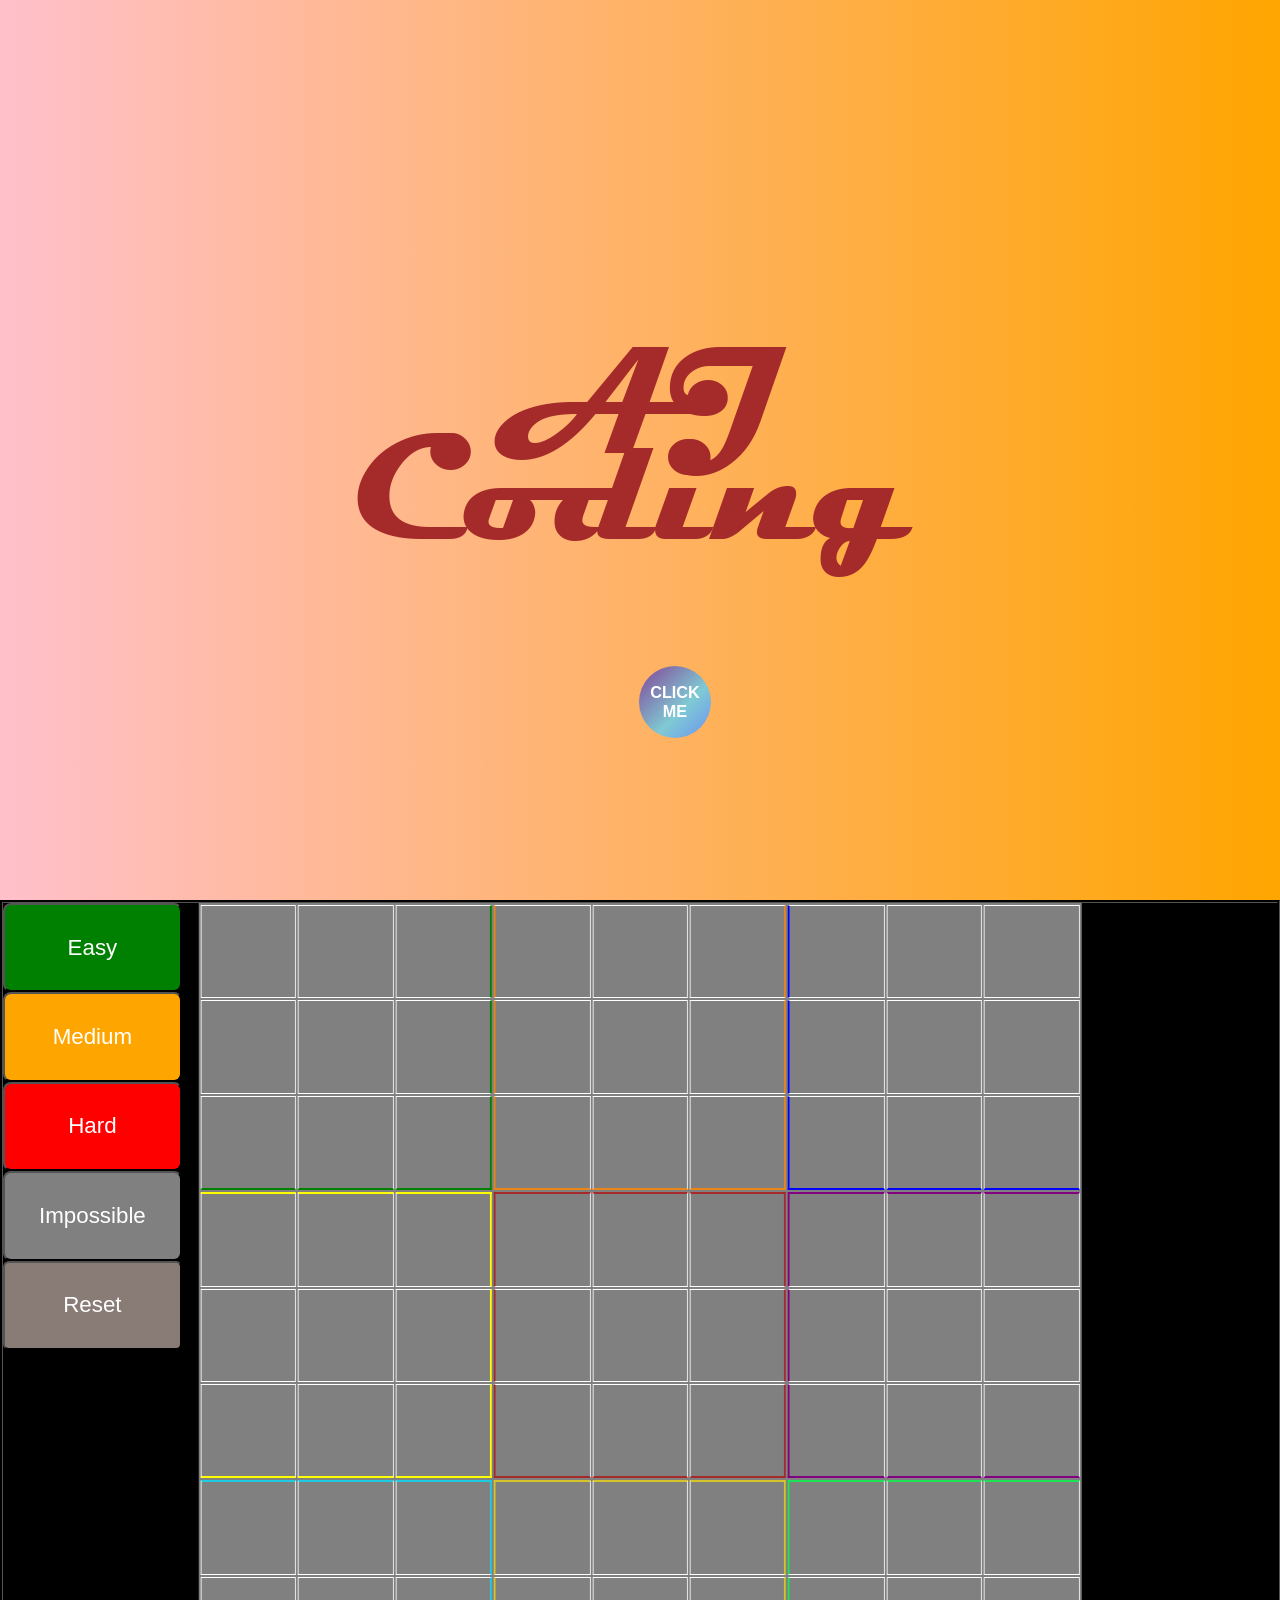
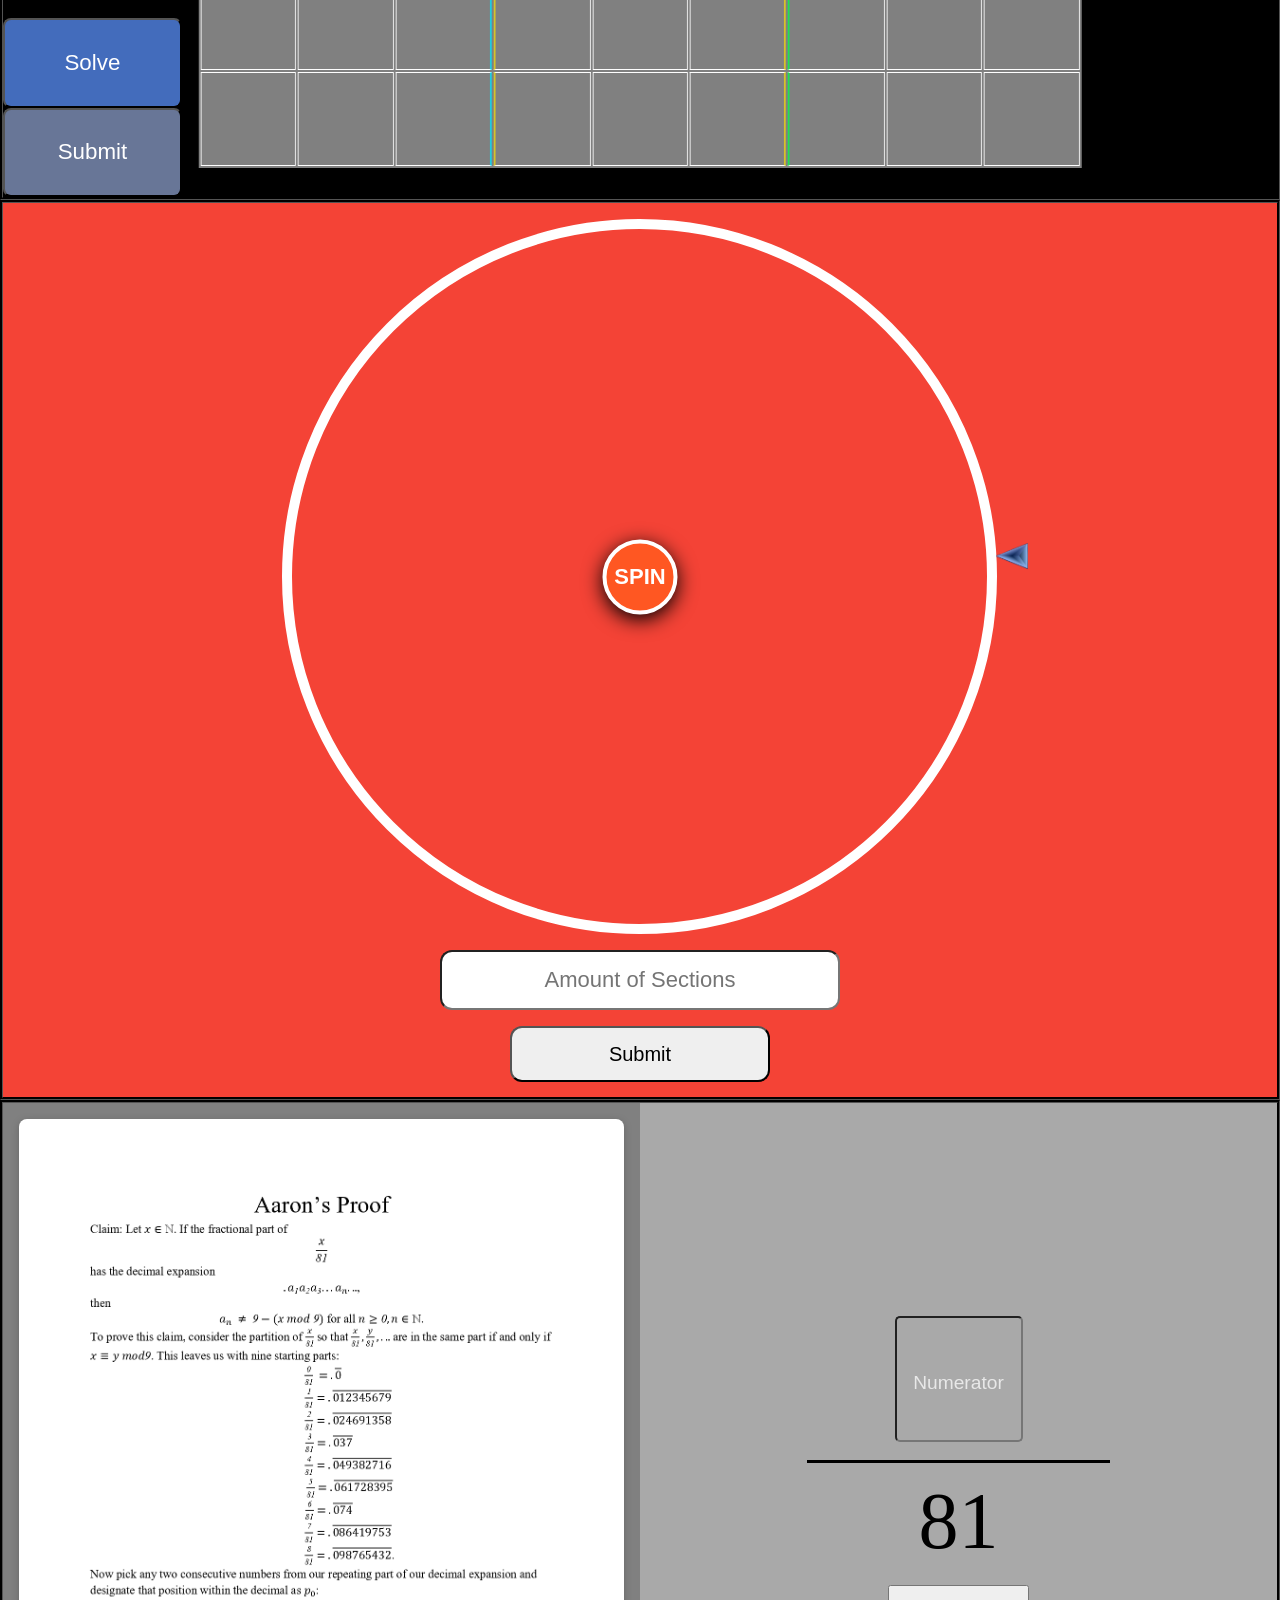
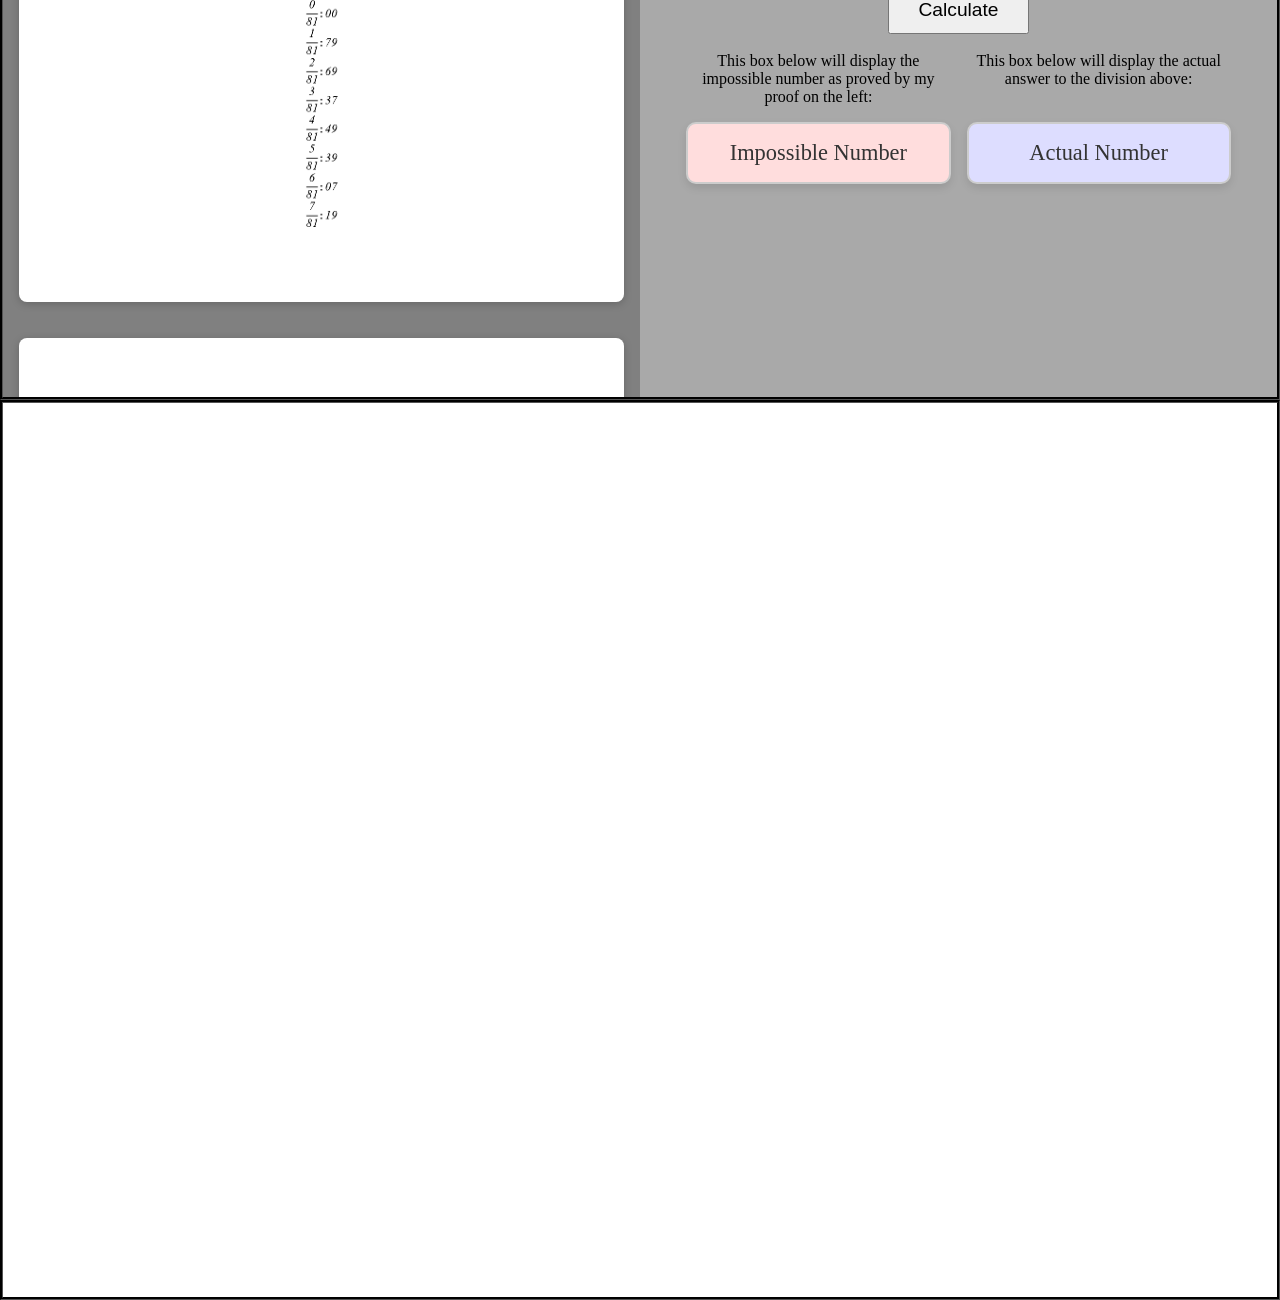
==== commit f28839c3: "Add section4 with iframe for Devpost achievements Added a new section with an iframe linking to Devp" ====
--- a/index.html
+++ b/index.html
@@ -38,10 +38,14 @@
             <iframe src="AaronsProof.html"></iframe>
         </section>
 
+		<section class="section" id="section4">
+            <iframe src="https://devpost.com/ajf4500/achievements"></iframe>
+        </section>
+
 
         <!--Ball that scrolls between projects-->
         <a id="BallLink">
             <button class="ball"><strong>CLICK ME</strong></button>
         </a>
     </body>
-</html>+</html>
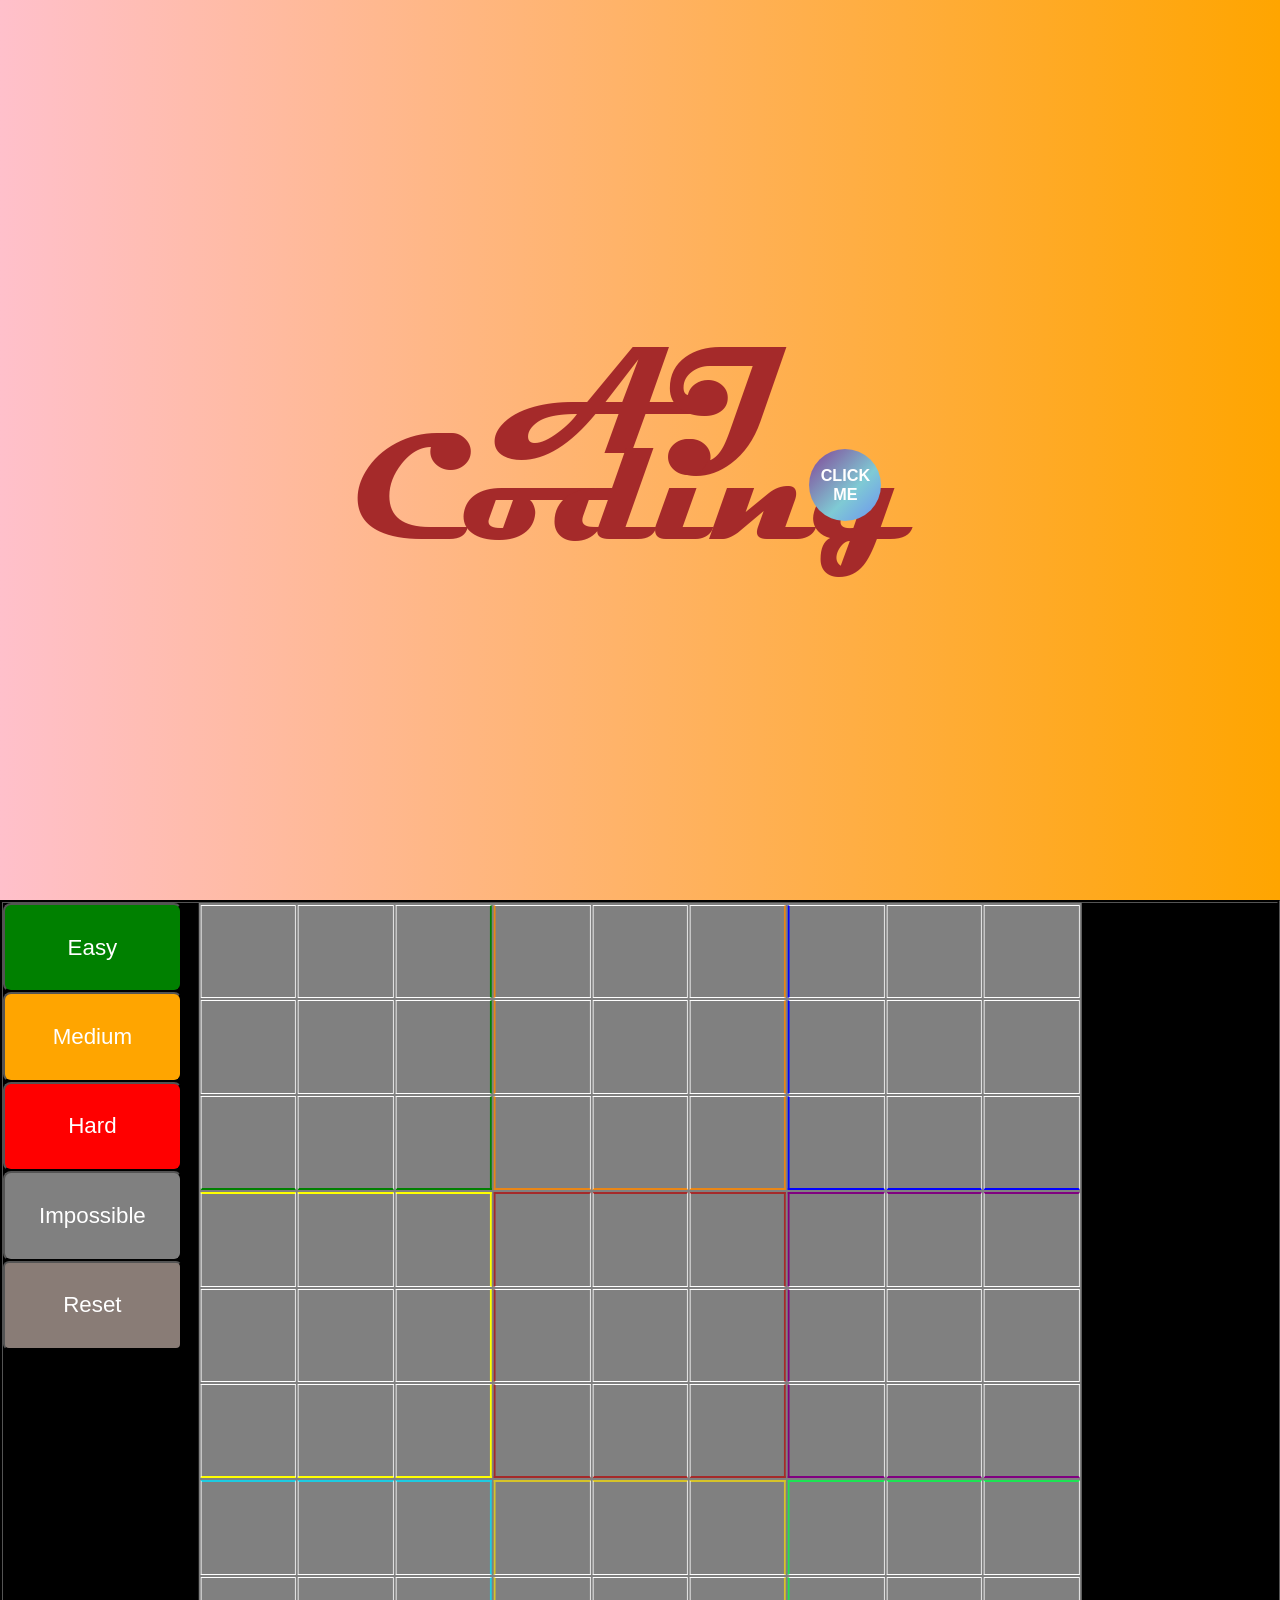
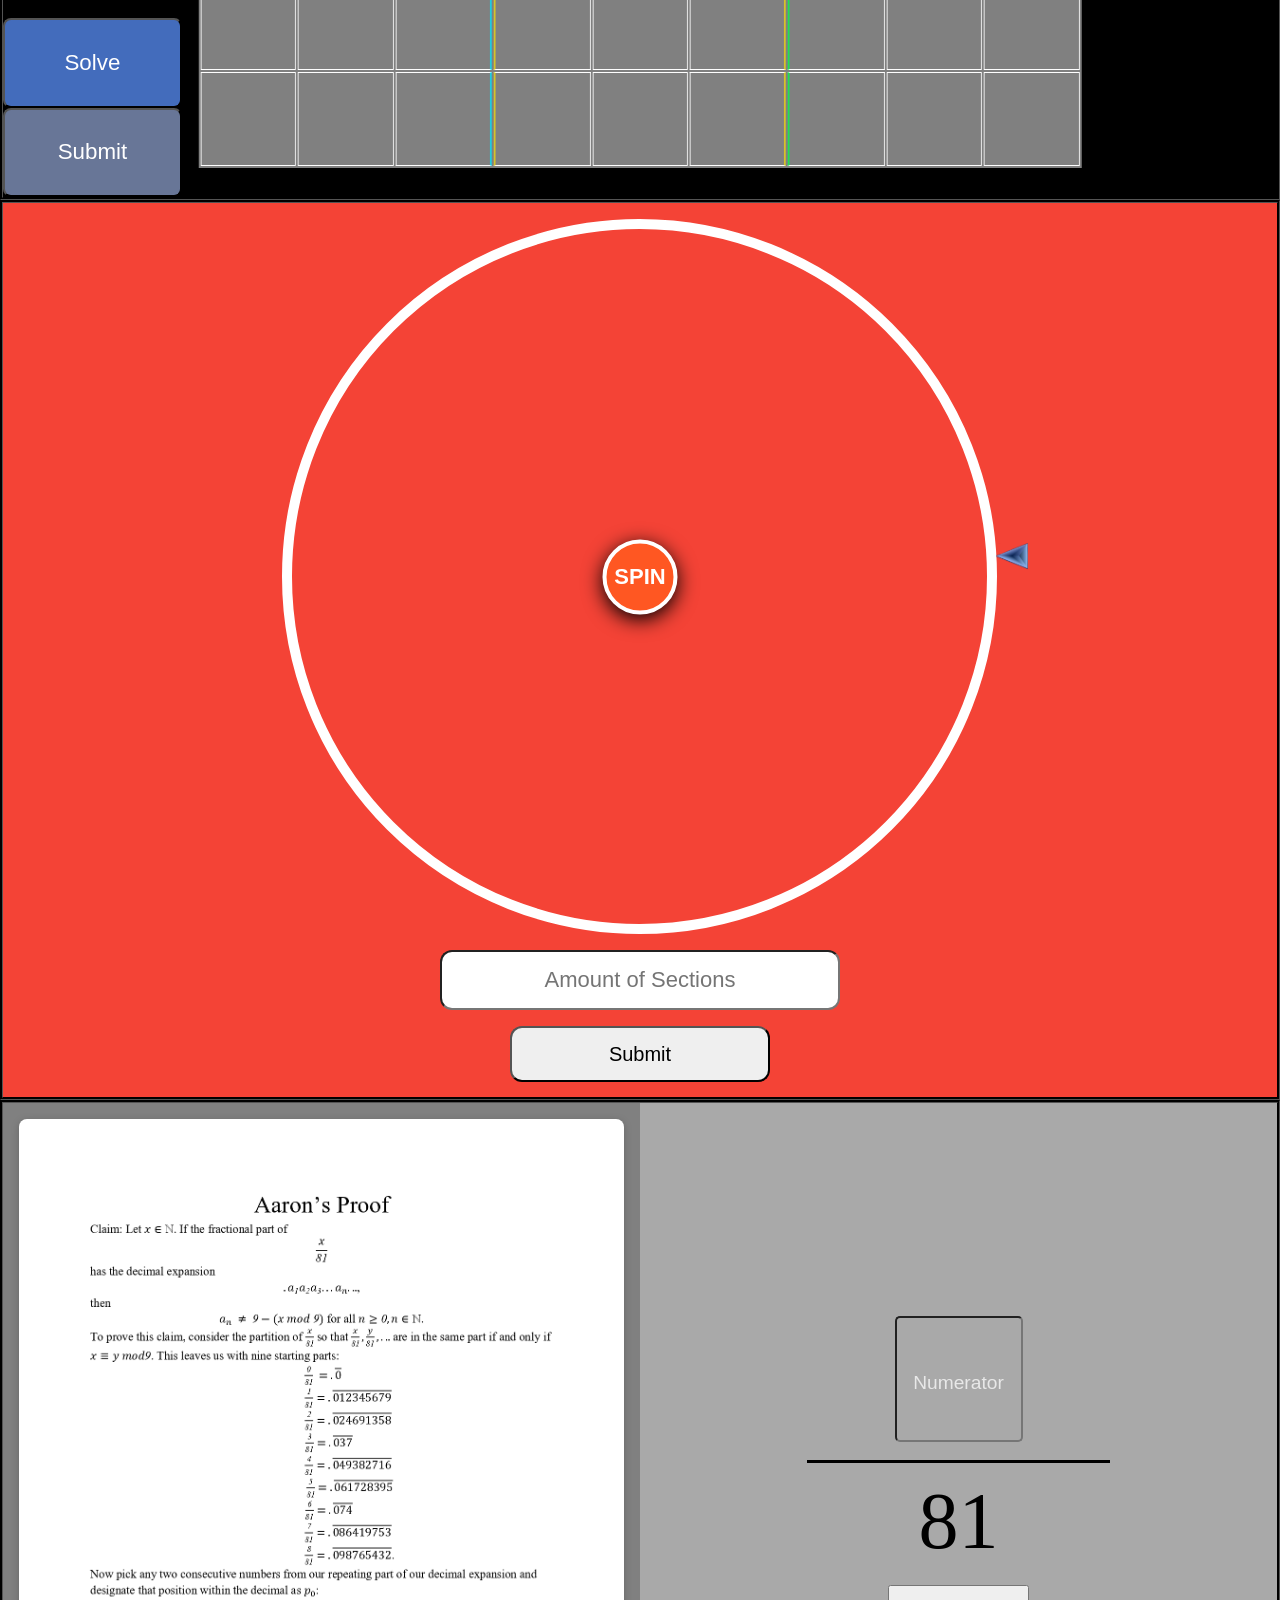
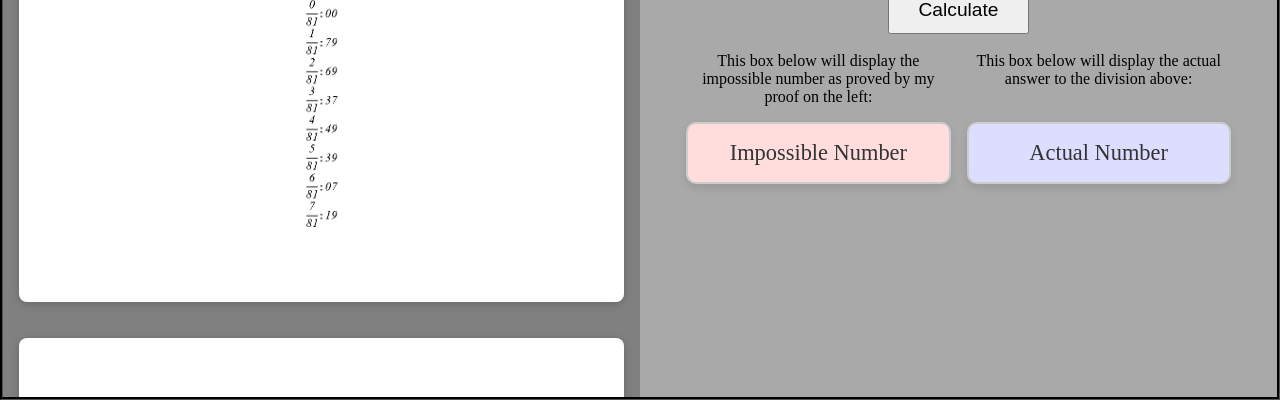
==== commit d02ea24f: "Remove section 4 iframe from index.html Removed section 4 iframe linking to Devpost achievements." ====
--- a/index.html
+++ b/index.html
@@ -38,10 +38,6 @@
             <iframe src="AaronsProof.html"></iframe>
         </section>
 
-		<section class="section" id="section4">
-            <iframe src="https://devpost.com/ajf4500/achievements"></iframe>
-        </section>
-
 
         <!--Ball that scrolls between projects-->
         <a id="BallLink">
